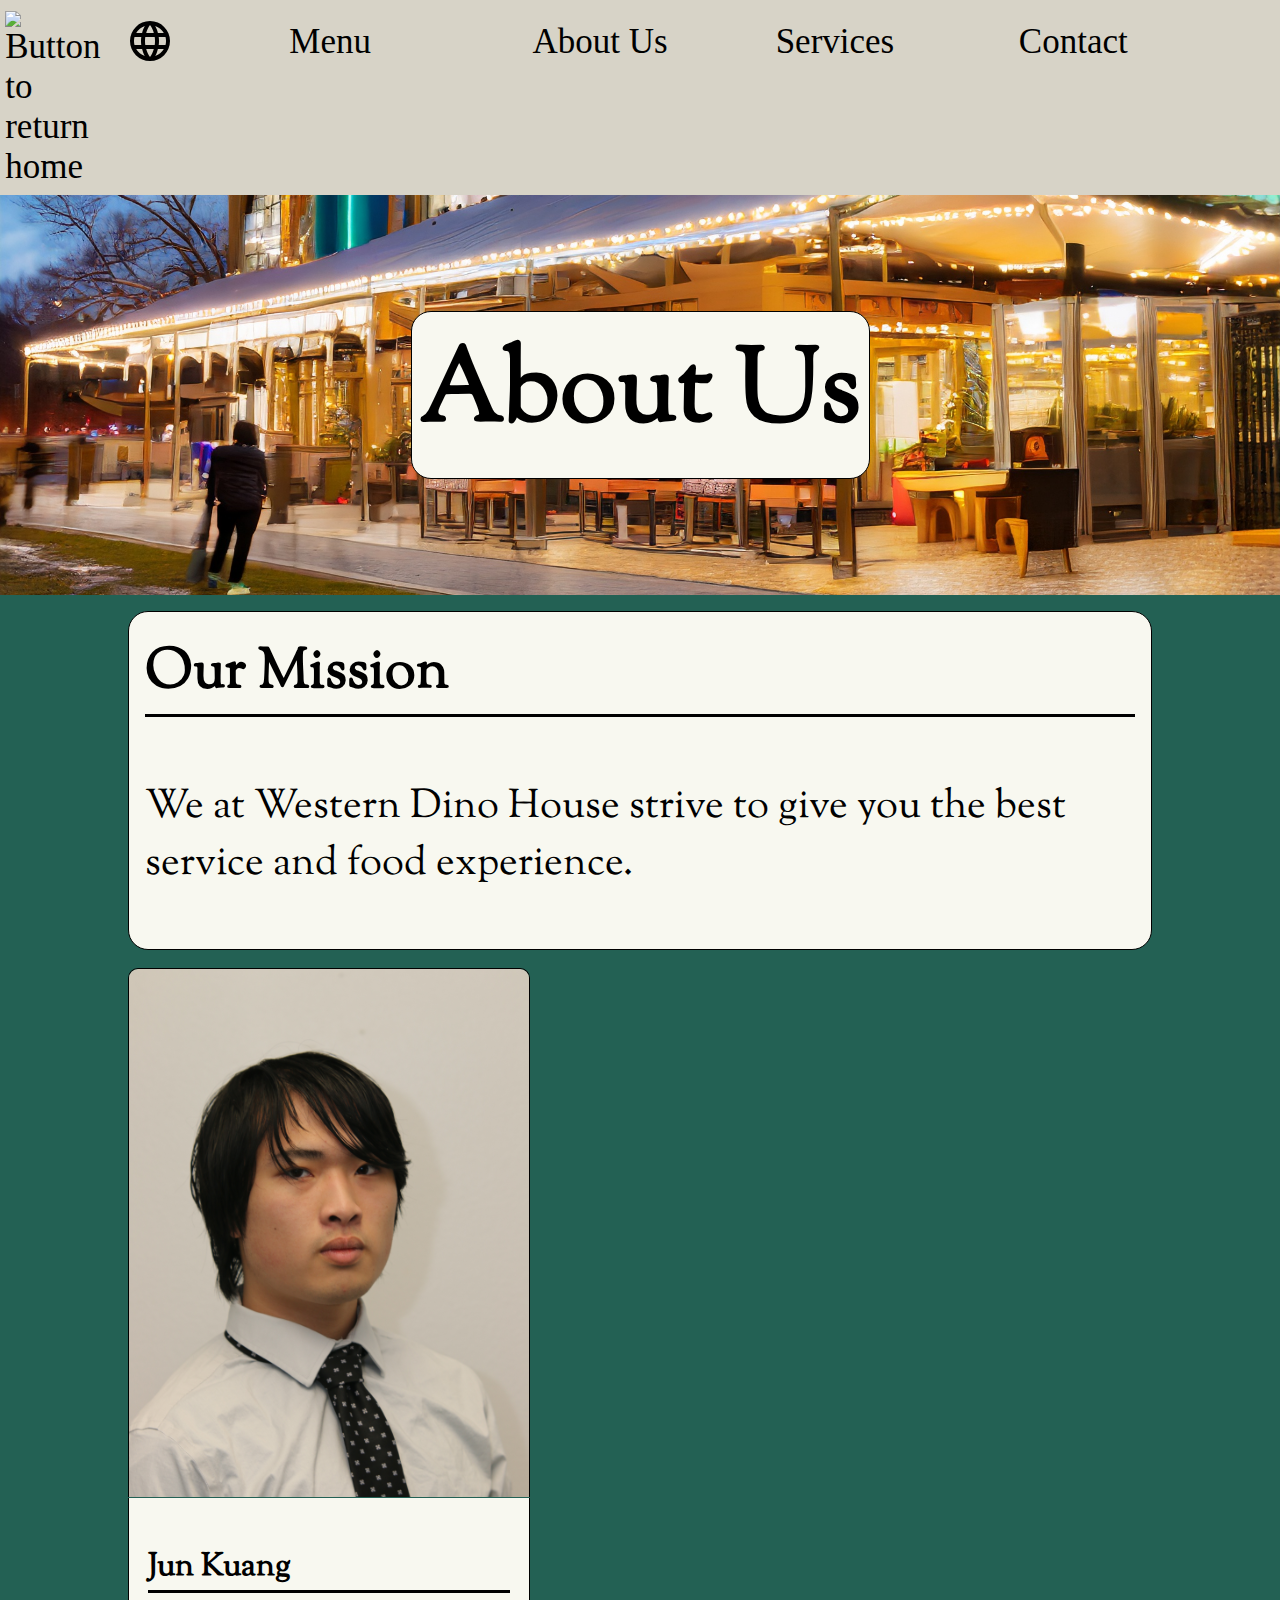
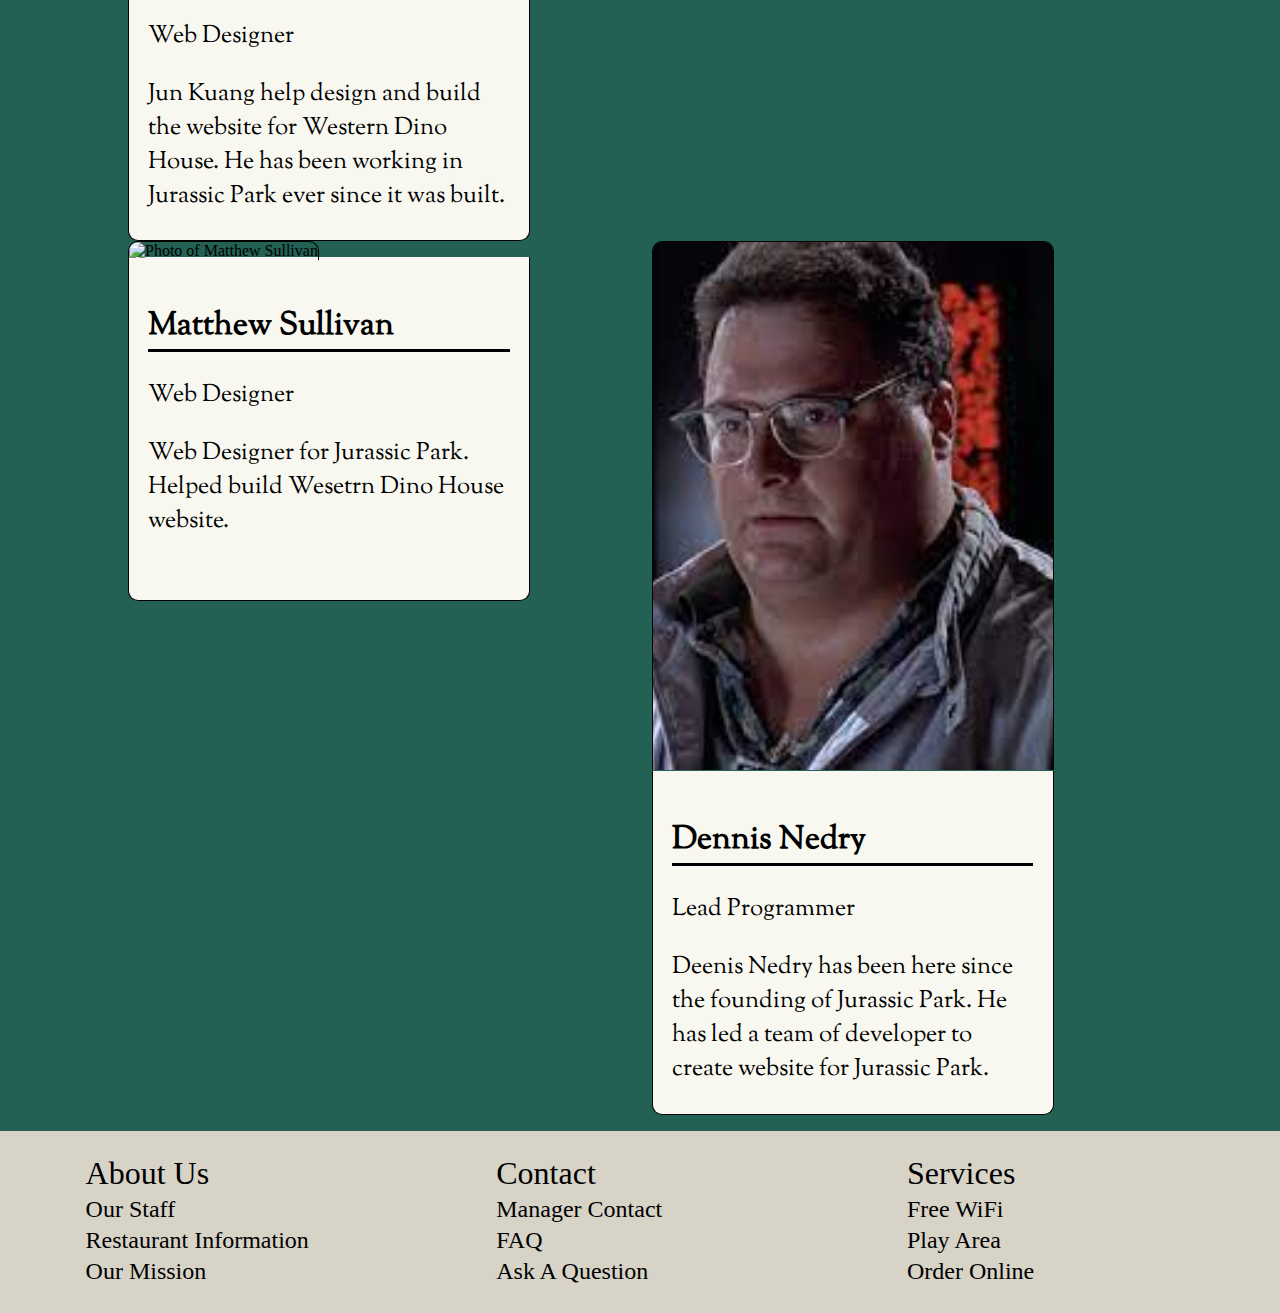
==== western-dino-house/about.html @ 4882cf2e "lauguage" ====
<!DOCTYPE html>
<html lang="en">

<head>
    <meta charset="UTF-8">
    <meta name="viewport" content="width=device-width, initial-scale=1.0">
    <title>Western Dino House</title>
    <link rel="stylesheet" href="/western-dino-house/css/about.css">
    <link
    href="https://fonts.googleapis.com/css2?family=Lora:wght@500&family=Open+Sans:ital,wght@1,300&family=Sorts+Mill+Goudy&display=swap"
    rel="stylesheet">
</head>

<body>
    <section class="sub-header">
        <section class="home">
            <a href="/western-dino-house/home.html">
                <img class="return" src="/western-dino-house/images/Home.png" alt="Button to return home">
            </a>
        </section>
        <section class="language">
            <span><img src="/western-dino-house/images/languageicon.svg" alt="Button to change language"></span>
            <section class="drop-down">
                <p class="lnbutton">English</p>
                <p class="lnbutton">國語 中文</p>
                <p class="lnbutton">हिंदी</p>
                <p class="lnbutton">Español</p>
                <p class="lnbutton">Français</p>
                <p class="lnbutton">اللغة العربية الفصحى</p>
                <p class="lnbutton">বাংলা</p>
                <p class="lnbutton">Português</p>
                <p class="lnbutton">Русский</p>
                <p class="lnbutton">اردو</p>
                <p class="lnbutton">Bahasa Indonesia</p>
                <p class="lnbutton">Deutsch</p>
            </section>
        </section>
        <section class="masc">
            <a href="/western-dino-house/menu.html">Menu</a>
            <a href="/western-dino-house/about.html">About Us</a>
            <a href="/western-dino-house/service.html">Services</a>
            <a href="/western-dino-house/contact.html">Contact</a>
        </section>
    </section>

    <section class="ab">
        <h1>About Us</h1>
    </section>

    <section class="mission">
        <h2>Our Mission</h2>
        <p>We at Western Dino House strive to give you the best service and food experience.</p>
    </section>
    <section class="emp">
        <section class="push">
            <img class="pic" src="/western-dino-house/images/june.JPG" alt="Photo of Jun Kuang">
            <section class="text">
                <h2>Jun Kuang</h2>
                <p>Web Designer</p>
                <p>Jun Kuang help design and build the website for Western Dino House. He has been working in Jurassic
                    Park
                    ever
                    since it was built.</p>
            </section>
        </section>
        <section class="push">
            <img class="pic" src="/western-dino-house/images/matthew.JPG" alt="Photo of Matthew Sullivan">
            <section class="text">
                <h2>Matthew Sullivan</h2>
                <p> Web Designer</p>
                <p>Web Designer for Jurassic Park. Helped build Wesetrn Dino House website.</p>
            </section>
        </section>
        <section>
            <img class="pic" src="/western-dino-house/images/dennis.jfif" alt="Photo of Dennis Nedry">
            <section class="text">
                <h2>Dennis Nedry</h2>
                <p>Lead Programmer</p>
                <p>Deenis Nedry has been here since the founding of Jurassic Park. He has led a team of developer to create website for Jurassic Park.</p>
            </section>
        </section>


    </section>
    <footer>
        <section>
            <a href="/western-dino-house/about.html">About Us</a>
            <a href="/western-dino-house/about.html">Our Staff</a>
            <a href="/western-dino-house/about.html">Restaurant Information</a>
            <a href="/western-dino-house/about.html">Our Mission</a>
        </section>
        <section>
            <a href="/western-dino-house/contact.html">Contact</a>
            <a href="/western-dino-house/contact.html">Manager Contact</a>
            <a href="/western-dino-house/contact.html">FAQ</a>
            <a href="/western-dino-house/contact.html">Ask A Question</a>
        </section>
        <section>
            <a href="/western-dino-house/service.html">Services</a>
            <a href="/western-dino-house/service.html">Free WiFi</a>
            <a href="/western-dino-house/service.html">Play Area</a>
            <a href="/western-dino-house/service.html">Order Online</a>
        </section>
    </footer>
</body>

</html>
---- western-dino-house/css/about.css ----
body {
    display: flex;
    flex-flow: row wrap;
    justify-content: center;
    align-items: center;
    background-color: #236154;
    margin: 0;
}


.language {
    position: relative;
    display: inline-block;
    margin-left: 2vw;
}

.language span img{
    padding-top: .3rem;
    width: 3rem;
    height: 3.5rem;
    /* margin-left: 7vw; */
}

.drop-down {
    display: none;
    position: absolute;
    background-color: #D7D3C7;
    font-size: 25px;
    min-width: 180px;
    padding: 5px 9px;
    z-index: 0;
    margin-right: 4rem;
    height: 55.4rem;
}

.language:hover  .drop-down{
    display: block;
}


.sub-header {
    background-color: #D7D3C7;
    padding: .5rem;
    font-size: 35px;
    display: flex;
    flex-basis: 100%;
    flex-direction: row;
}

.icon {
    width: 3.5rem;
    height: 3.5rem;
}

.sub-header .masc{
    display: flex;
    flex-flow: row;
    margin: 0 5vw;
}

.masc a{
    width: 11vw;
    margin: 1.5vh 4vw 0 4vw;
}

.return {
    width: 3.5rem;
    height: 3.5rem;
    object-fit: contain;
    margin-top: .2rem;
}


.ab {
    background-image: url(/western-dino-house/images/exterior.jpg); 
    background-position-y: 85%;
    background-repeat: no-repeat;
    background-size: cover;
    height: 25rem;
    resize: both;
    flex-basis: 100%;
    display: flex;
    justify-content: center;
    align-items: center;
}

h1 {
    display: flex;
    justify-content: center;
    color: black;
    font-size: 6.5rem;
    background-color: #f8f8f0;
    padding: .5rem;
    border-radius: 20px;
    border:1px solid;
}

.mission {
    background-color: #F8F8F0;
    display: flex; 
    flex-flow: column;
    margin: 2vh 10vw;
    padding: 1rem;
    width: 80vw;
    border-radius: 20px;
    margin-top: 1rem;
    border:1px solid;
}

.mission h2 {
    font-size: 3.5rem;
    flex-basis: 100%;
    margin-top: 0.5vh;
}

.mission p {
    font-size: 2.5rem;
    margin-top: 1rem;
}

.pic {
    width: 25rem;
    height: 33rem;
    border-radius: 10px 10px 0 0;
    object-fit:cover;
    border-top:1px solid;
    border-left:1px solid;
    border-right:1px solid;
}

.text {
    background-color: #F8F8F0;
    flex-wrap: wrap;
    margin-top: -0.2rem;
    padding: 1.2rem;
    width: 22.6rem;
    height: 19rem;
    border-radius: 0 0 10px 10px;
    border-bottom:1px solid;
    border-left:1px solid;
    border-right:1px solid;
}

.text h2 {
    font-size: 2rem;
}

.text p {
    font-size: 1.5rem;
}

.emp {
    display: flex;
    margin: 0 10vw;
    flex-wrap: wrap;
}

.push {
    margin-right: 9.5vw;
}




footer {
    background-color: #D7D3C7;
    display: flex;
    flex-basis: 100%;
    padding: 1.5rem;
    font-size: 1.5rem;
    margin-top: 1rem;
    /* border: 1px solid red; */
}

footer section {
    display: block;
    flex-basis: 100%;
}

footer a {
    display: flex;
    flex-basis: 100%;
    padding: 0 15% 1% 15%;
}

footer section a:first-of-type {
    font-size: 2rem;
}

a:link {
    color: black;
    text-decoration: none;
}

a:visited {
    color: black;
    text-decoration: none;
}
p {
    font-family: 'Lora', serif;
    font-family: 'Open Sans', sans-serif;
    font-family: 'Sorts Mill Goudy', serif;
}

h1 {
    font-family: 'Lora', serif;
    font-family: 'Open Sans', sans-serif;
    font-family: 'Sorts Mill Goudy', serif;
}

h2 {
    font-family: 'Lora', serif;
    font-family: 'Open Sans', sans-serif;
    font-family: 'Sorts Mill Goudy', serif;
    border-bottom: solid;
}
.lnbutton{
    border-top: solid;
    text-wrap: nowrap;
    padding-bottom: 2rem;
    margin-bottom: -1.5rem;
}
.lnbutton:hover{
   background-color: #F8F8F0;
}
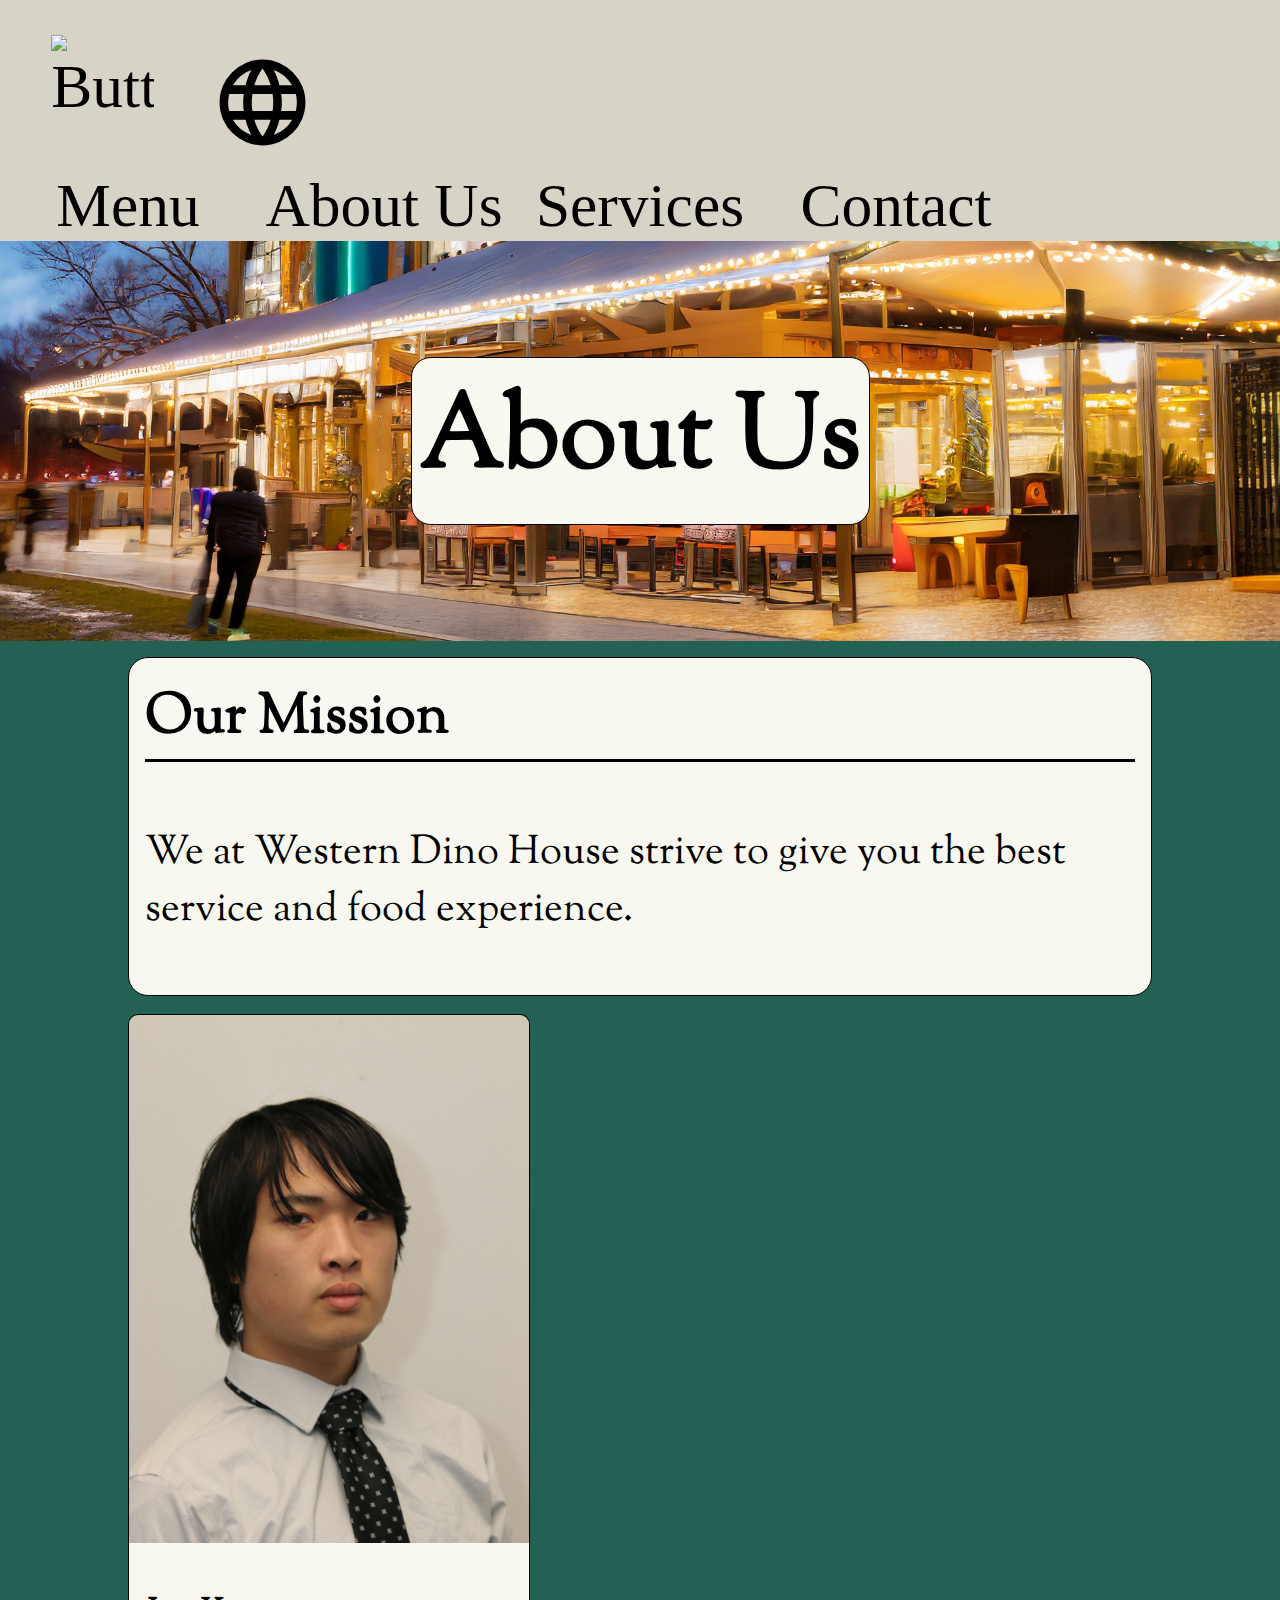
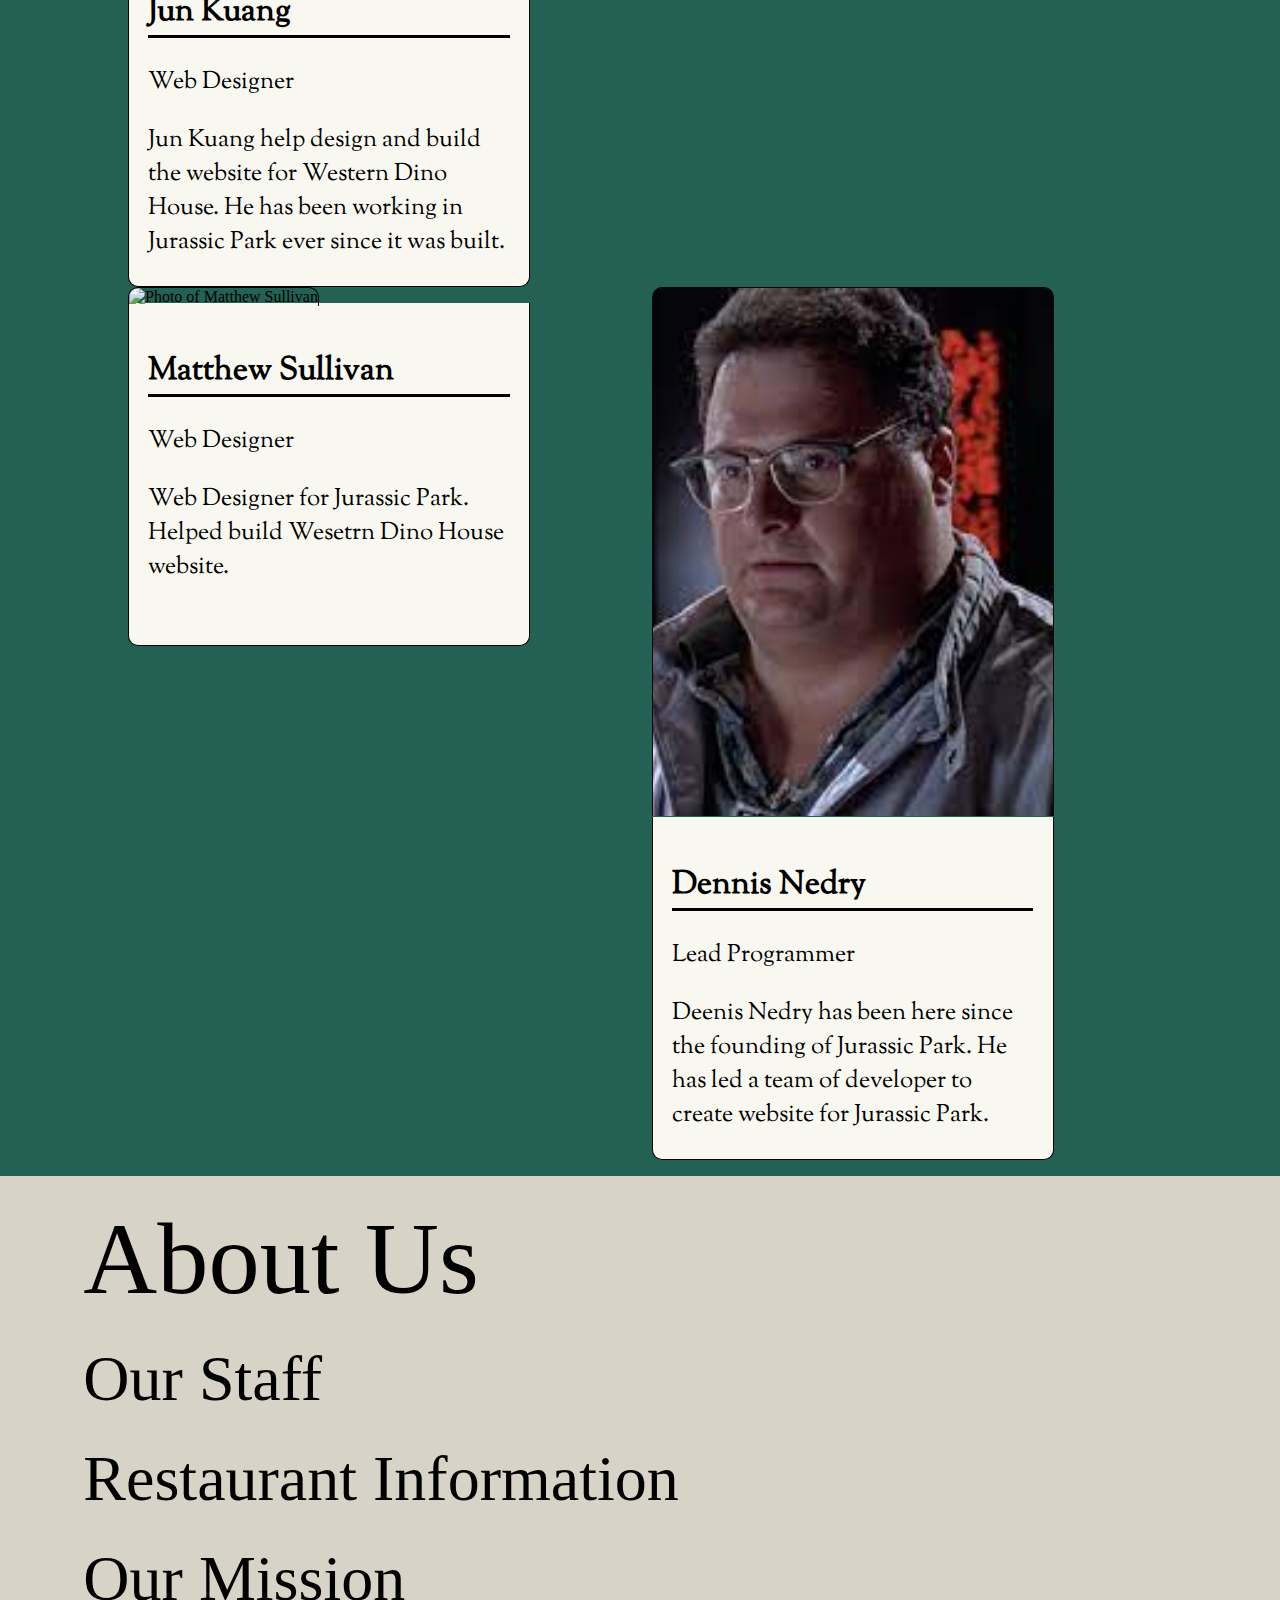
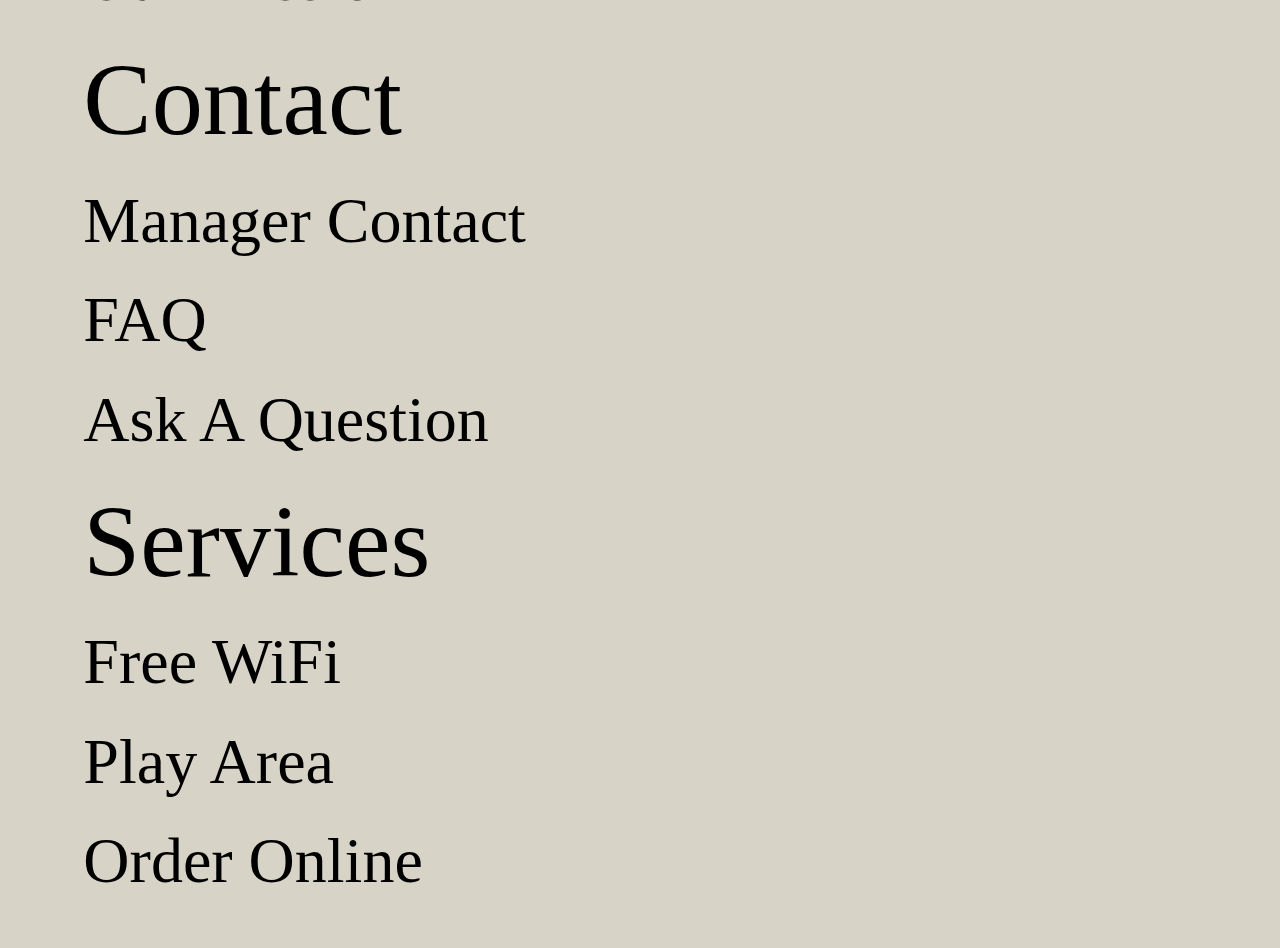
==== commit fc6d4eb1: "header" ====
--- a/western-dino-house/about.html
+++ b/western-dino-house/about.html
@@ -7,32 +7,35 @@
     <title>Western Dino House</title>
     <link rel="stylesheet" href="/western-dino-house/css/about.css">
     <link
-    href="https://fonts.googleapis.com/css2?family=Lora:wght@500&family=Open+Sans:ital,wght@1,300&family=Sorts+Mill+Goudy&display=swap"
-    rel="stylesheet">
+        href="https://fonts.googleapis.com/css2?family=Lora:wght@500&family=Open+Sans:ital,wght@1,300&family=Sorts+Mill+Goudy&display=swap"
+        rel="stylesheet">
 </head>
 
 <body>
     <section class="sub-header">
-        <section class="home">
-            <a href="/western-dino-house/home.html">
-                <img class="return" src="/western-dino-house/images/Home.png" alt="Button to return home">
-            </a>
-        </section>
-        <section class="language">
-            <span><img src="/western-dino-house/images/languageicon.svg" alt="Button to change language"></span>
-            <section class="drop-down">
-                <p class="lnbutton">English</p>
-                <p class="lnbutton">國語 中文</p>
-                <p class="lnbutton">हिंदी</p>
-                <p class="lnbutton">Español</p>
-                <p class="lnbutton">Français</p>
-                <p class="lnbutton">اللغة العربية الفصحى</p>
-                <p class="lnbutton">বাংলা</p>
-                <p class="lnbutton">Português</p>
-                <p class="lnbutton">Русский</p>
-                <p class="lnbutton">اردو</p>
-                <p class="lnbutton">Bahasa Indonesia</p>
-                <p class="lnbutton">Deutsch</p>
+        <section class="hl">
+            <section class="home">
+                <a href="/western-dino-house/home.html">
+                    <img class="return" src="/western-dino-house/images/Home.png" alt="Button to return home">
+                </a>
+            </section>
+            <section class="language">
+                <span><img class="ln" src="/western-dino-house/images/languageicon.svg"
+                        alt="Button to change language"></span>
+                <section class="drop-down">
+                    <p class="lnbutton">English</p>
+                    <p class="lnbutton">國語 中文</p>
+                    <p class="lnbutton">हिंदी</p>
+                    <p class="lnbutton">Español</p>
+                    <p class="lnbutton">Français</p>
+                    <p class="lnbutton">اللغة العربية الفصحى</p>
+                    <p class="lnbutton">বাংলা</p>
+                    <p class="lnbutton">Português</p>
+                    <p class="lnbutton">Русский</p>
+                    <p class="lnbutton">اردو</p>
+                    <p class="lnbutton">Bahasa Indonesia</p>
+                    <p class="lnbutton">Deutsch</p>
+                </section>
             </section>
         </section>
         <section class="masc">
@@ -76,7 +79,8 @@
             <section class="text">
                 <h2>Dennis Nedry</h2>
                 <p>Lead Programmer</p>
-                <p>Deenis Nedry has been here since the founding of Jurassic Park. He has led a team of developer to create website for Jurassic Park.</p>
+                <p>Deenis Nedry has been here since the founding of Jurassic Park. He has led a team of developer to
+                    create website for Jurassic Park.</p>
             </section>
         </section>
 
--- a/western-dino-house/css/about.css
+++ b/western-dino-house/css/about.css
@@ -14,7 +14,7 @@
     margin-left: 2vw;
 }
 
-.language span img{
+.language span img {
     padding-top: .3rem;
     width: 3rem;
     height: 3.5rem;
@@ -30,10 +30,10 @@
     padding: 5px 9px;
     z-index: 0;
     margin-right: 4rem;
-    height: 55.4rem;
-}
-
-.language:hover  .drop-down{
+    height: 49.4rem;
+}
+
+.language:hover .drop-down {
     display: block;
 }
 
@@ -44,21 +44,18 @@
     font-size: 35px;
     display: flex;
     flex-basis: 100%;
-    flex-direction: row;
-}
-
-.icon {
-    width: 3.5rem;
-    height: 3.5rem;
-}
-
-.sub-header .masc{
+    flex-flow: row wrap;
+    justify-content: center;
+}
+
+
+.sub-header .masc {
     display: flex;
     flex-flow: row;
     margin: 0 5vw;
 }
 
-.masc a{
+.masc a {
     width: 11vw;
     margin: 1.5vh 4vw 0 4vw;
 }
@@ -72,7 +69,7 @@
 
 
 .ab {
-    background-image: url(/western-dino-house/images/exterior.jpg); 
+    background-image: url(/western-dino-house/images/exterior.jpg);
     background-position-y: 85%;
     background-repeat: no-repeat;
     background-size: cover;
@@ -92,19 +89,19 @@
     background-color: #f8f8f0;
     padding: .5rem;
     border-radius: 20px;
-    border:1px solid;
+    border: 1px solid;
 }
 
 .mission {
     background-color: #F8F8F0;
-    display: flex; 
+    display: flex;
     flex-flow: column;
     margin: 2vh 10vw;
     padding: 1rem;
     width: 80vw;
     border-radius: 20px;
     margin-top: 1rem;
-    border:1px solid;
+    border: 1px solid;
 }
 
 .mission h2 {
@@ -122,10 +119,10 @@
     width: 25rem;
     height: 33rem;
     border-radius: 10px 10px 0 0;
-    object-fit:cover;
-    border-top:1px solid;
-    border-left:1px solid;
-    border-right:1px solid;
+    object-fit: cover;
+    border-top: 1px solid;
+    border-left: 1px solid;
+    border-right: 1px solid;
 }
 
 .text {
@@ -136,9 +133,9 @@
     width: 22.6rem;
     height: 19rem;
     border-radius: 0 0 10px 10px;
-    border-bottom:1px solid;
-    border-left:1px solid;
-    border-right:1px solid;
+    border-bottom: 1px solid;
+    border-left: 1px solid;
+    border-right: 1px solid;
 }
 
 .text h2 {
@@ -196,6 +193,7 @@
     color: black;
     text-decoration: none;
 }
+
 p {
     font-family: 'Lora', serif;
     font-family: 'Open Sans', sans-serif;
@@ -214,13 +212,126 @@
     font-family: 'Sorts Mill Goudy', serif;
     border-bottom: solid;
 }
-.lnbutton{
+
+/* .lnbutton{
     border-top: solid;
     text-wrap: nowrap;
-    padding-bottom: 2rem;
-    margin-bottom: -1.5rem;
 }
 .lnbutton:hover{
    background-color: #F8F8F0;
 }
-
+.ln:hover{
+    background-color: #F8F8F0;
+    border-radius: 0.5rem;
+} */
+
+.hl {
+    display: flex;
+    flex-flow: row wrap;
+}
+
+.sub-header {
+    flex-flow: row wrap;
+}
+
+@media only screen and (max-width: 1500px) {
+
+    .hl{
+        display: flex;
+        justify-content: flex-start;
+        flex-basis: 100%;
+    }
+
+    .language span img {
+        padding-top: 4vw;
+        width: 8vw;
+        height: 8vw;
+        margin-left: -6vw;
+    }
+
+    .drop-down {
+        font-size: 5vw;
+        min-width: 19vw;
+        transform: translateX(-27%);
+        height: 43rem;
+    }
+
+    .language:hover .drop-down {
+        display: block;
+    }
+
+    .home {
+        padding: 2vw;
+        margin-left: -4vw;
+        display: flex;
+        justify-content: flex-start;
+    }
+
+    .home img {
+        width: 8vw;
+        height: 8vw;
+    }
+
+    .sub-header {
+        padding: 0;
+        max-width: 100vw;
+    }
+
+    .sub-header a {
+        display: flex;
+        flex-flow: row wrap;
+        justify-content: center;
+        align-items: center;
+        padding: .5vw .5vw .5vw 0;
+        font-size: 4.8vw;
+        width: 20vw;
+    }
+
+    .sub-header .masc {
+        margin: 0;
+        flex-basis: 100%;
+    }
+
+
+    .masc a {
+        width: 20vw;
+        padding: 0;
+        margin: 0;
+    }
+
+    .return {
+        width: 3.5rem;
+        height: 3.5rem;
+        object-fit: contain;
+        margin-top: .2rem;
+    }
+
+
+
+
+
+
+
+
+
+    footer section a:first-of-type {
+        font-size: 8vw;
+    }
+
+    footer {
+        display: flex;
+        flex-flow: row wrap;
+    }
+
+    footer section {
+        display: flex;
+        flex-flow: row wrap;
+        width: 40vw;
+    }
+
+    footer a {
+        margin-left: -9.8vw;
+        font-size: 5vw;
+        padding-bottom: 2vw;
+    }
+}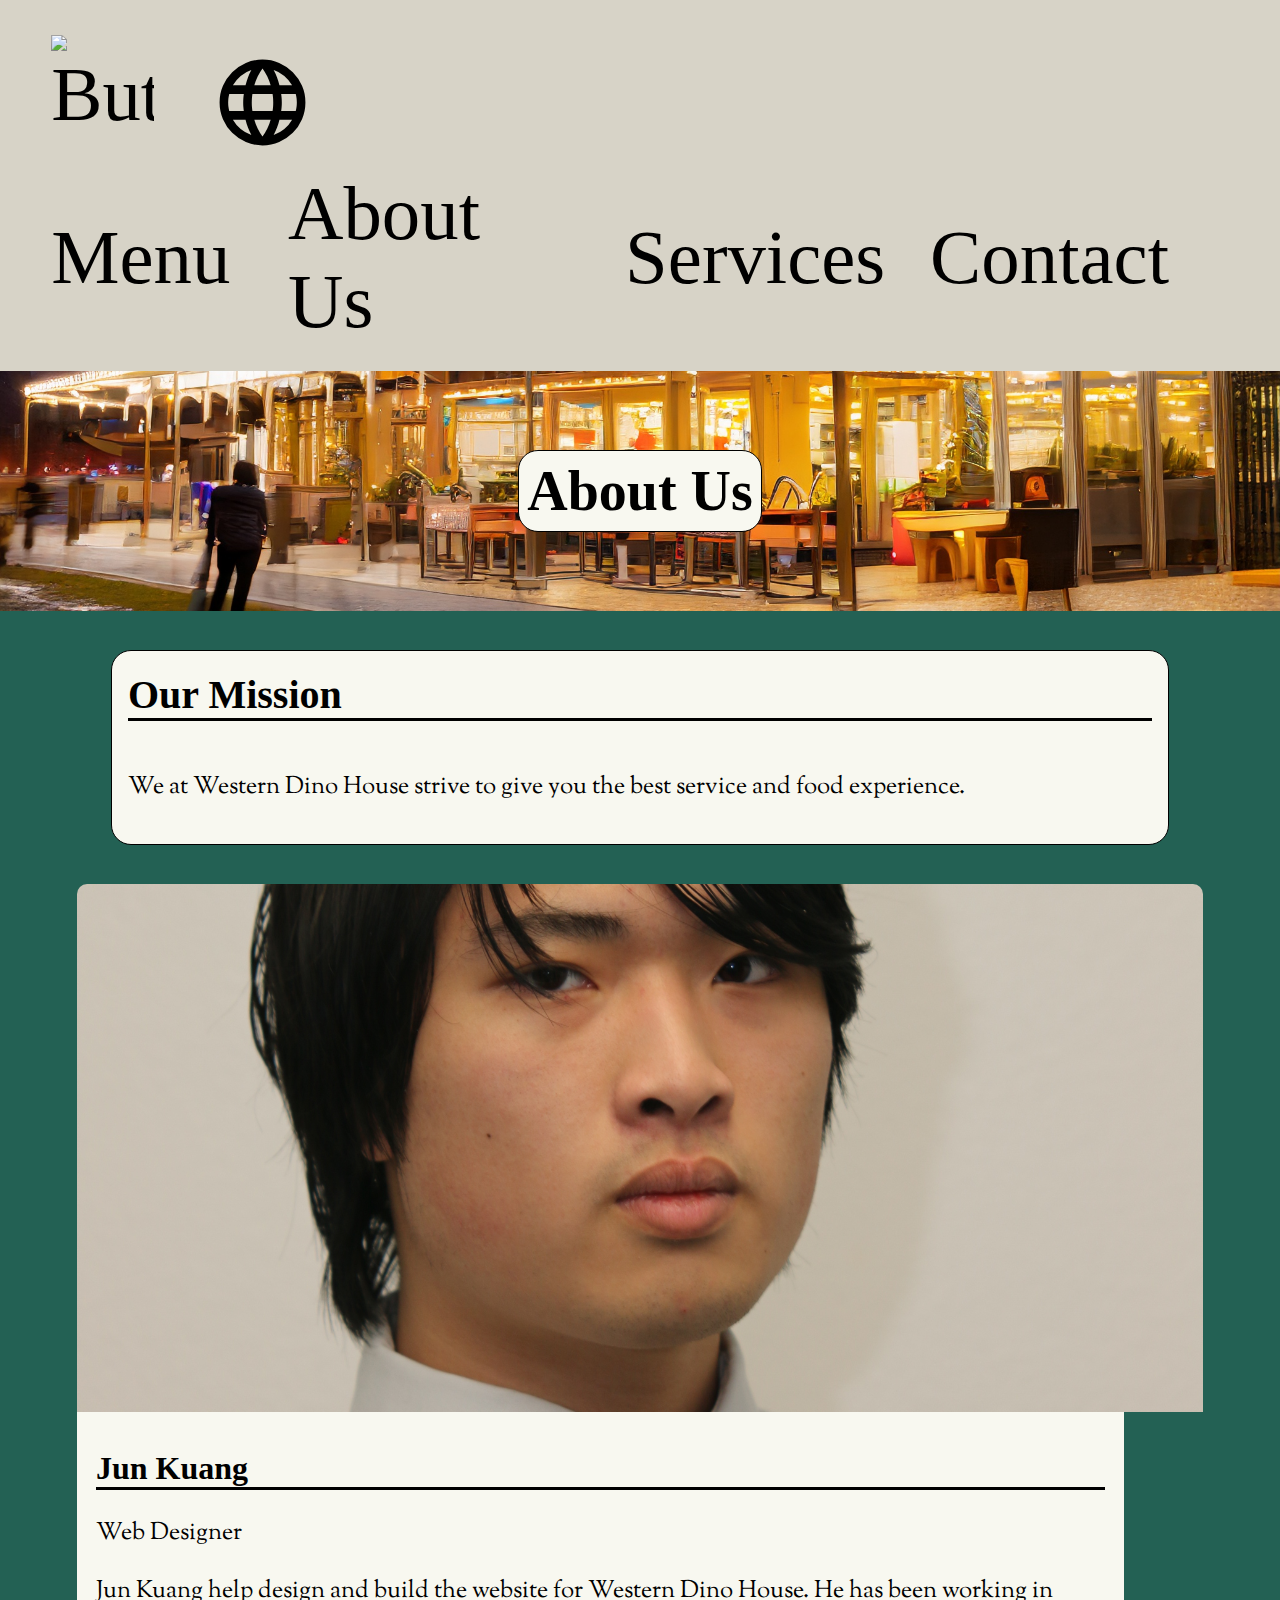
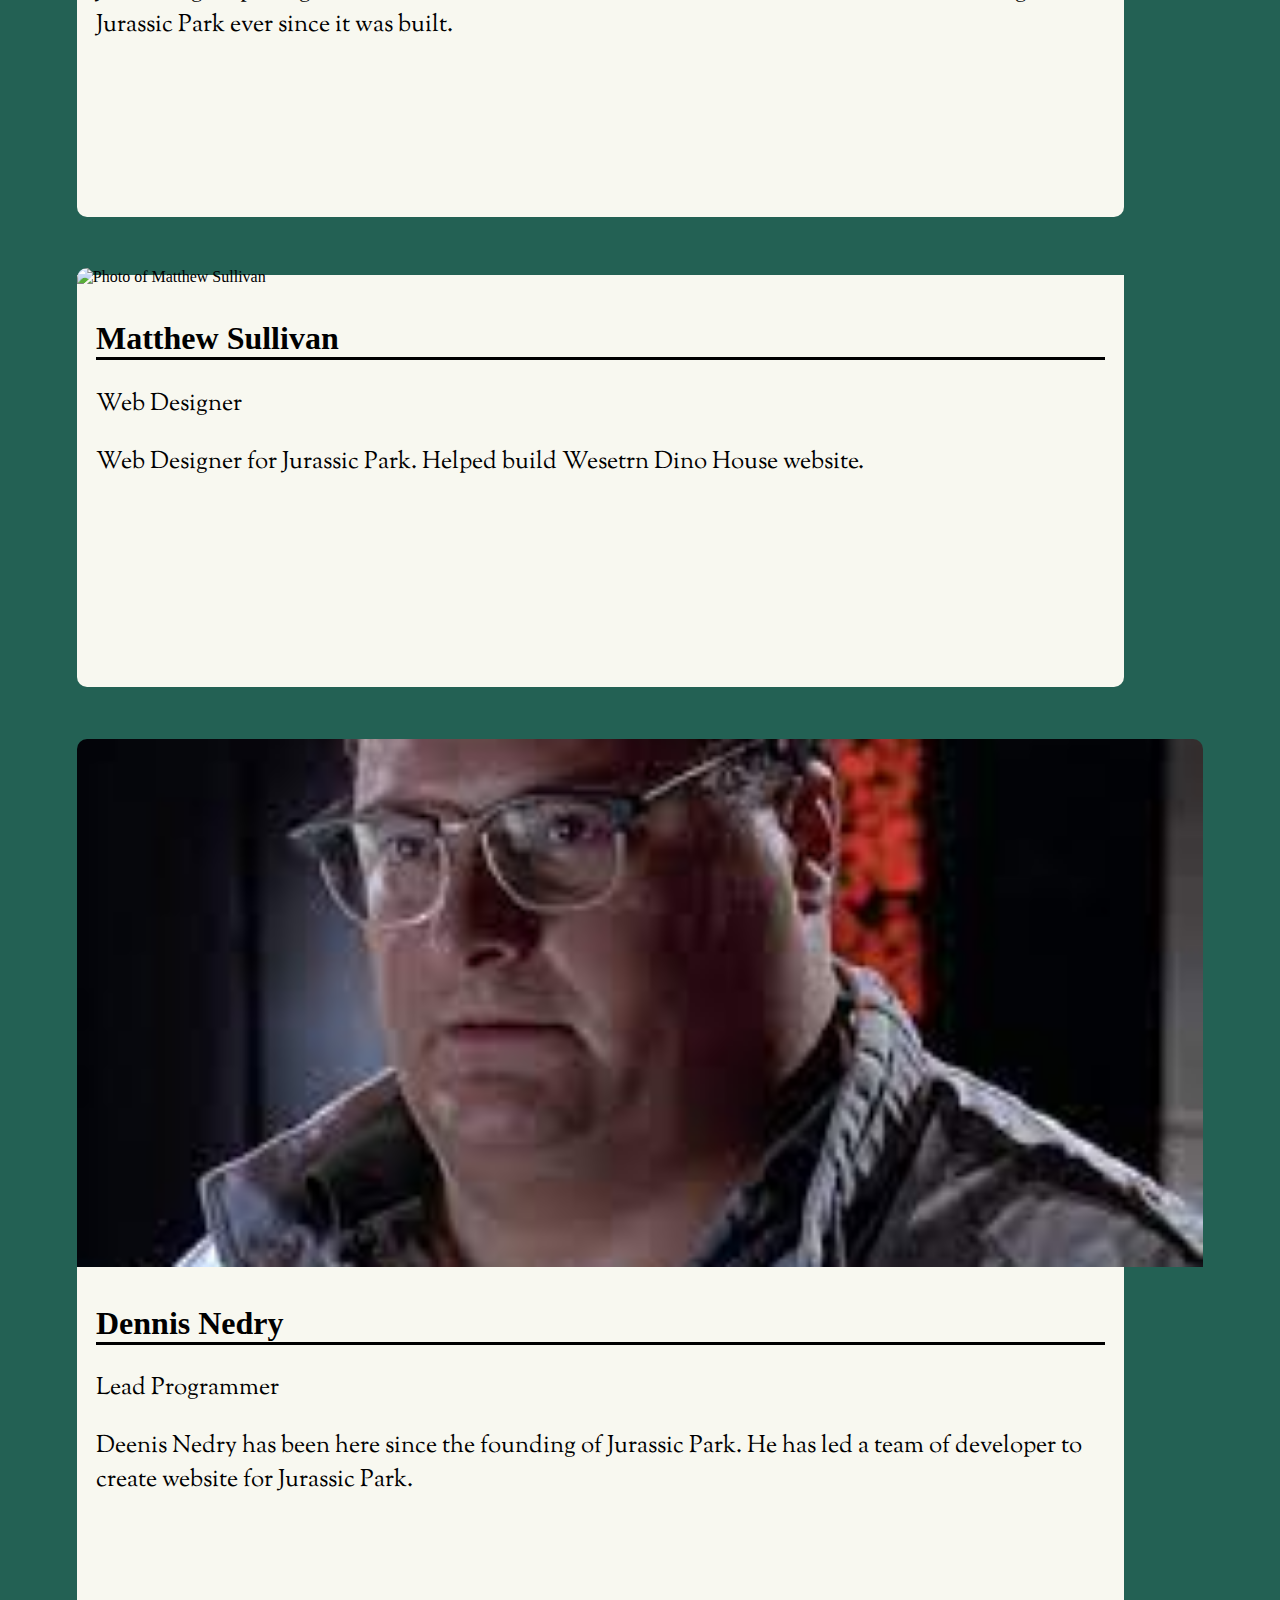
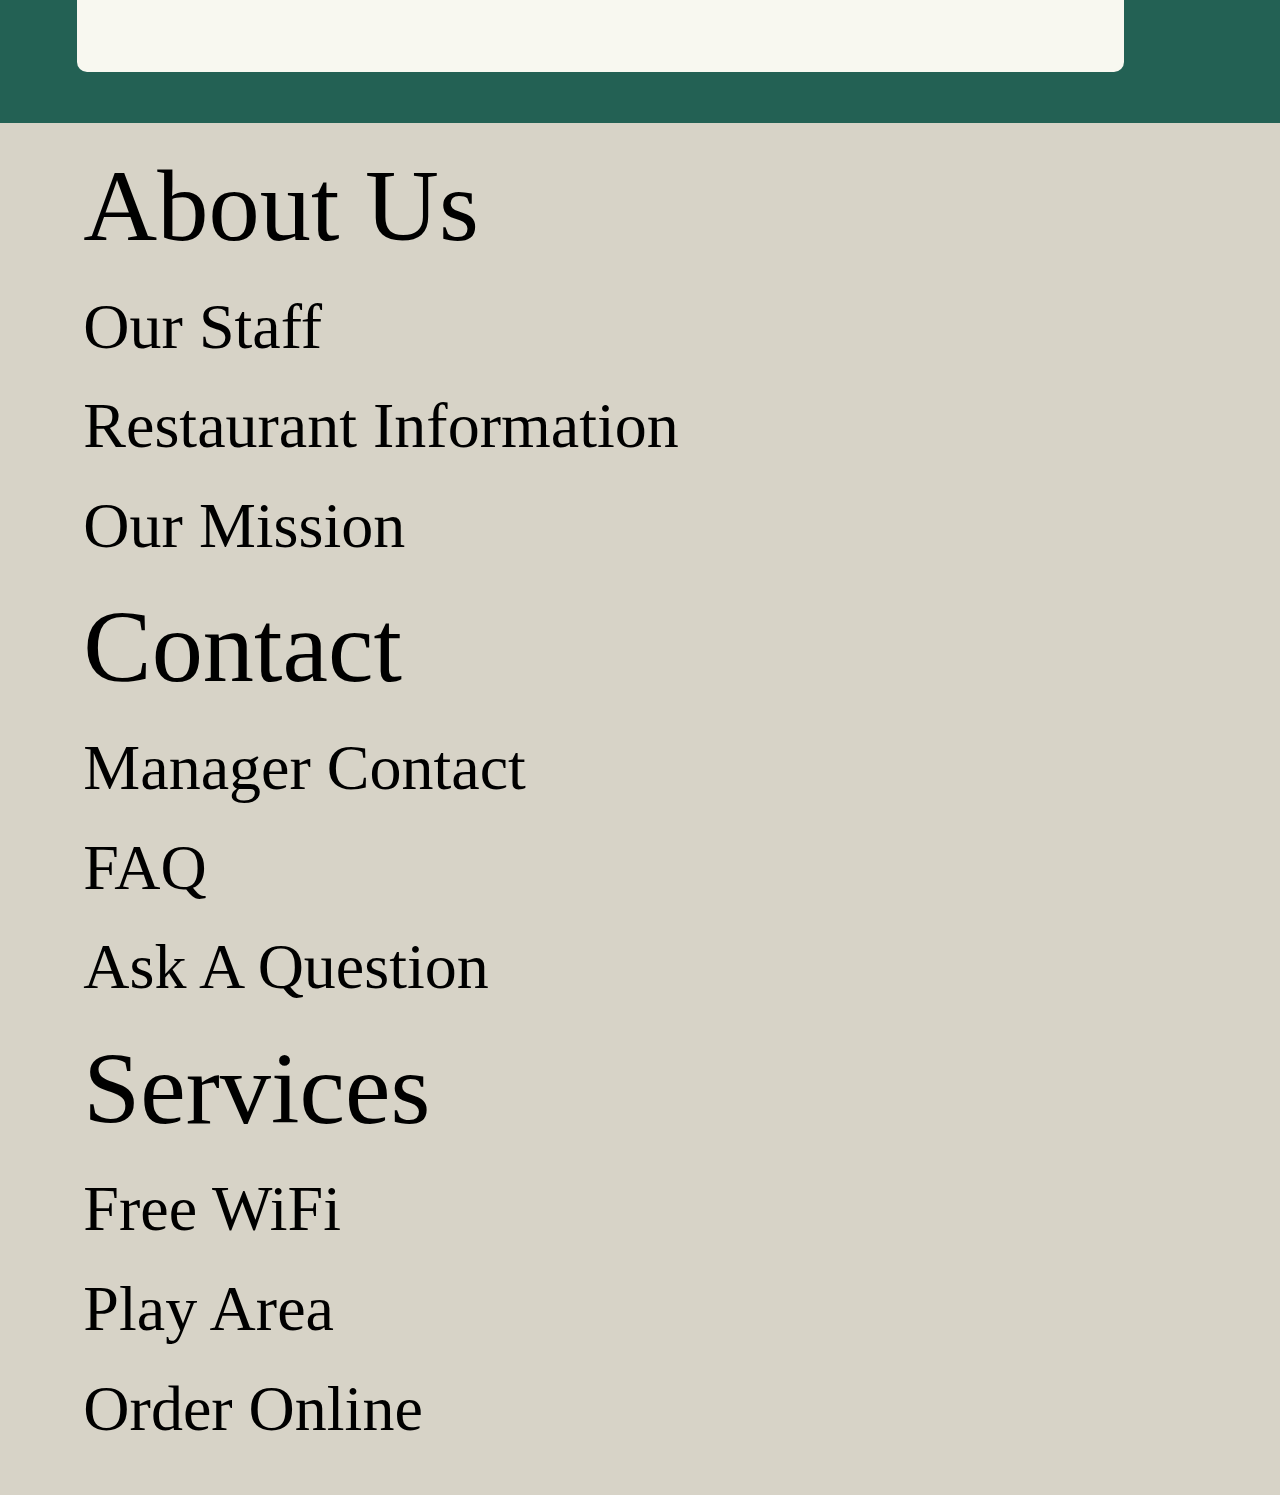
==== commit b427318e: "css" ====
--- a/western-dino-house/about.html
+++ b/western-dino-house/about.html
@@ -6,6 +6,7 @@
     <meta name="viewport" content="width=device-width, initial-scale=1.0">
     <title>Western Dino House</title>
     <link rel="stylesheet" href="/western-dino-house/css/about.css">
+    <link rel="stylesheet" href="/western-dino-house/css/header-footer.css">
     <link
         href="https://fonts.googleapis.com/css2?family=Lora:wght@500&family=Open+Sans:ital,wght@1,300&family=Sorts+Mill+Goudy&display=swap"
         rel="stylesheet">
--- a/western-dino-house/css/about.css
+++ b/western-dino-house/css/about.css
@@ -200,16 +200,16 @@
     font-family: 'Sorts Mill Goudy', serif;
 }
 
-h1 {
+*{
     font-family: 'Lora', serif;
     font-family: 'Open Sans', sans-serif;
-    font-family: 'Sorts Mill Goudy', serif;
+    font-family: 'Garamond', serif;
 }
 
 h2 {
     font-family: 'Lora', serif;
     font-family: 'Open Sans', sans-serif;
-    font-family: 'Sorts Mill Goudy', serif;
+    font-family: 'gramond', serif;
     border-bottom: solid;
 }
 
@@ -236,102 +236,42 @@
 
 @media only screen and (max-width: 1500px) {
 
-    .hl{
-        display: flex;
-        justify-content: flex-start;
-        flex-basis: 100%;
-    }
-
-    .language span img {
-        padding-top: 4vw;
-        width: 8vw;
-        height: 8vw;
-        margin-left: -6vw;
-    }
-
-    .drop-down {
-        font-size: 5vw;
-        min-width: 19vw;
-        transform: translateX(-27%);
-        height: 43rem;
-    }
-
-    .language:hover .drop-down {
-        display: block;
-    }
-
-    .home {
-        padding: 2vw;
-        margin-left: -4vw;
-        display: flex;
-        justify-content: flex-start;
-    }
-
-    .home img {
-        width: 8vw;
-        height: 8vw;
-    }
-
-    .sub-header {
-        padding: 0;
-        max-width: 100vw;
-    }
-
-    .sub-header a {
-        display: flex;
-        flex-flow: row wrap;
-        justify-content: center;
-        align-items: center;
-        padding: .5vw .5vw .5vw 0;
-        font-size: 4.8vw;
-        width: 20vw;
-    }
-
-    .sub-header .masc {
+    .ab {
+        height: 15rem;
+    }
+
+    .ab h1{
+        font-size: 3.5rem;
+    }
+
+    .mission {
+        margin: 3vw 2vw;
+    }
+
+    .mission h2{
+       font-size: 2.5rem; 
+    }
+
+    .mission p{
+        font-size: 1.5rem;
+    }
+
+    .pic {
+        border: none;
+        width: 88vw;
+        margin: 0 6vw;
+    }
+
+    .push {
         margin: 0;
-        flex-basis: 100%;
-    }
-
-
-    .masc a {
-        width: 20vw;
-        padding: 0;
-        margin: 0;
-    }
-
-    .return {
-        width: 3.5rem;
-        height: 3.5rem;
-        object-fit: contain;
-        margin-top: .2rem;
-    }
-
-
-
-
-
-
-
-
-
-    footer section a:first-of-type {
-        font-size: 8vw;
-    }
-
-    footer {
-        display: flex;
-        flex-flow: row wrap;
-    }
-
-    footer section {
-        display: flex;
-        flex-flow: row wrap;
-        width: 40vw;
-    }
-
-    footer a {
-        margin-left: -9.8vw;
-        font-size: 5vw;
-        padding-bottom: 2vw;
-    }
+    }
+
+    .text {
+        border: none;
+        padding-bottom: 7vw;
+        width: 78.8vw;
+        margin: -.9vw 6vw;
+        margin-bottom: 4vw;
+    }
+
 }--- a/western-dino-house/css/header-footer.css
+++ b/western-dino-house/css/header-footer.css
@@ -0,0 +1,120 @@
+
+.sub-header {
+    flex-flow: row wrap;
+}
+
+.masc a {
+    width: 11vw;
+    margin: 1.5vh 4vw 0 vw;
+    display: flex;
+    justify-content: center;
+    align-items: center;
+    font-size: 2.5rem;
+}
+.hl{
+    display: flex;
+    justify-content: flex-start;
+}
+
+@media only screen and (max-width: 1500px) {
+
+    .hl{
+        display: flex;
+        justify-content: flex-start;
+        flex-basis: 100%;
+    }
+
+    .language span img {
+        padding-top: 4vw;
+        width: 8vw;
+        height: 8vw;
+        margin-left: -6vw;
+    }
+
+    .drop-down {
+        font-size: 5vw;
+        min-width: 19vw;
+        transform: translateX(-27%);
+        height: 43rem;
+    }
+
+    .language:hover .drop-down {
+        display: block;
+    }
+
+    .home {
+        padding: 2vw;
+        margin-left: -4vw;
+        display: flex;
+        justify-content: flex-start;
+    }
+
+    .home img {
+        width: 8vw;
+        height: 8vw;
+    }
+
+    .sub-header {
+        padding: 0;
+        max-width: 100vw;
+    }
+
+    
+    .sub-header a {
+        display: flex;
+        flex-flow: row wrap;
+        justify-content: center;
+        align-items: center;
+        padding: .5vw .5vw .5vw 0;
+        font-size: 6vw;
+        width: 20vw;
+    }
+
+    .sub-header .masc {
+        margin: 0;
+        flex-basis: 100%;
+        margin-left: -1vw;
+        padding-bottom: 2vw;
+    }
+
+
+    .masc a {
+        width: 23vw;
+        padding: 0;
+        margin: 0;
+    }
+
+    .masc a:nth-child(2) {
+        margin-right: 2vw;
+    }
+
+    .return {
+        width: 3.5rem;
+        height: 3.5rem;
+        object-fit: contain;
+        margin-top: .2rem;
+    }
+
+
+    footer section a:first-of-type {
+        font-size: 8vw;
+    }
+
+    footer {
+        margin-top: 0;
+        display: flex;
+        flex-flow: row wrap;
+    }
+
+    footer section {
+        display: flex;
+        flex-flow: row wrap;
+        width: 40vw;
+    }
+
+    footer a {
+        margin-left: -9.8vw;
+        font-size: 5vw;
+        padding-bottom: 2vw;
+    }
+}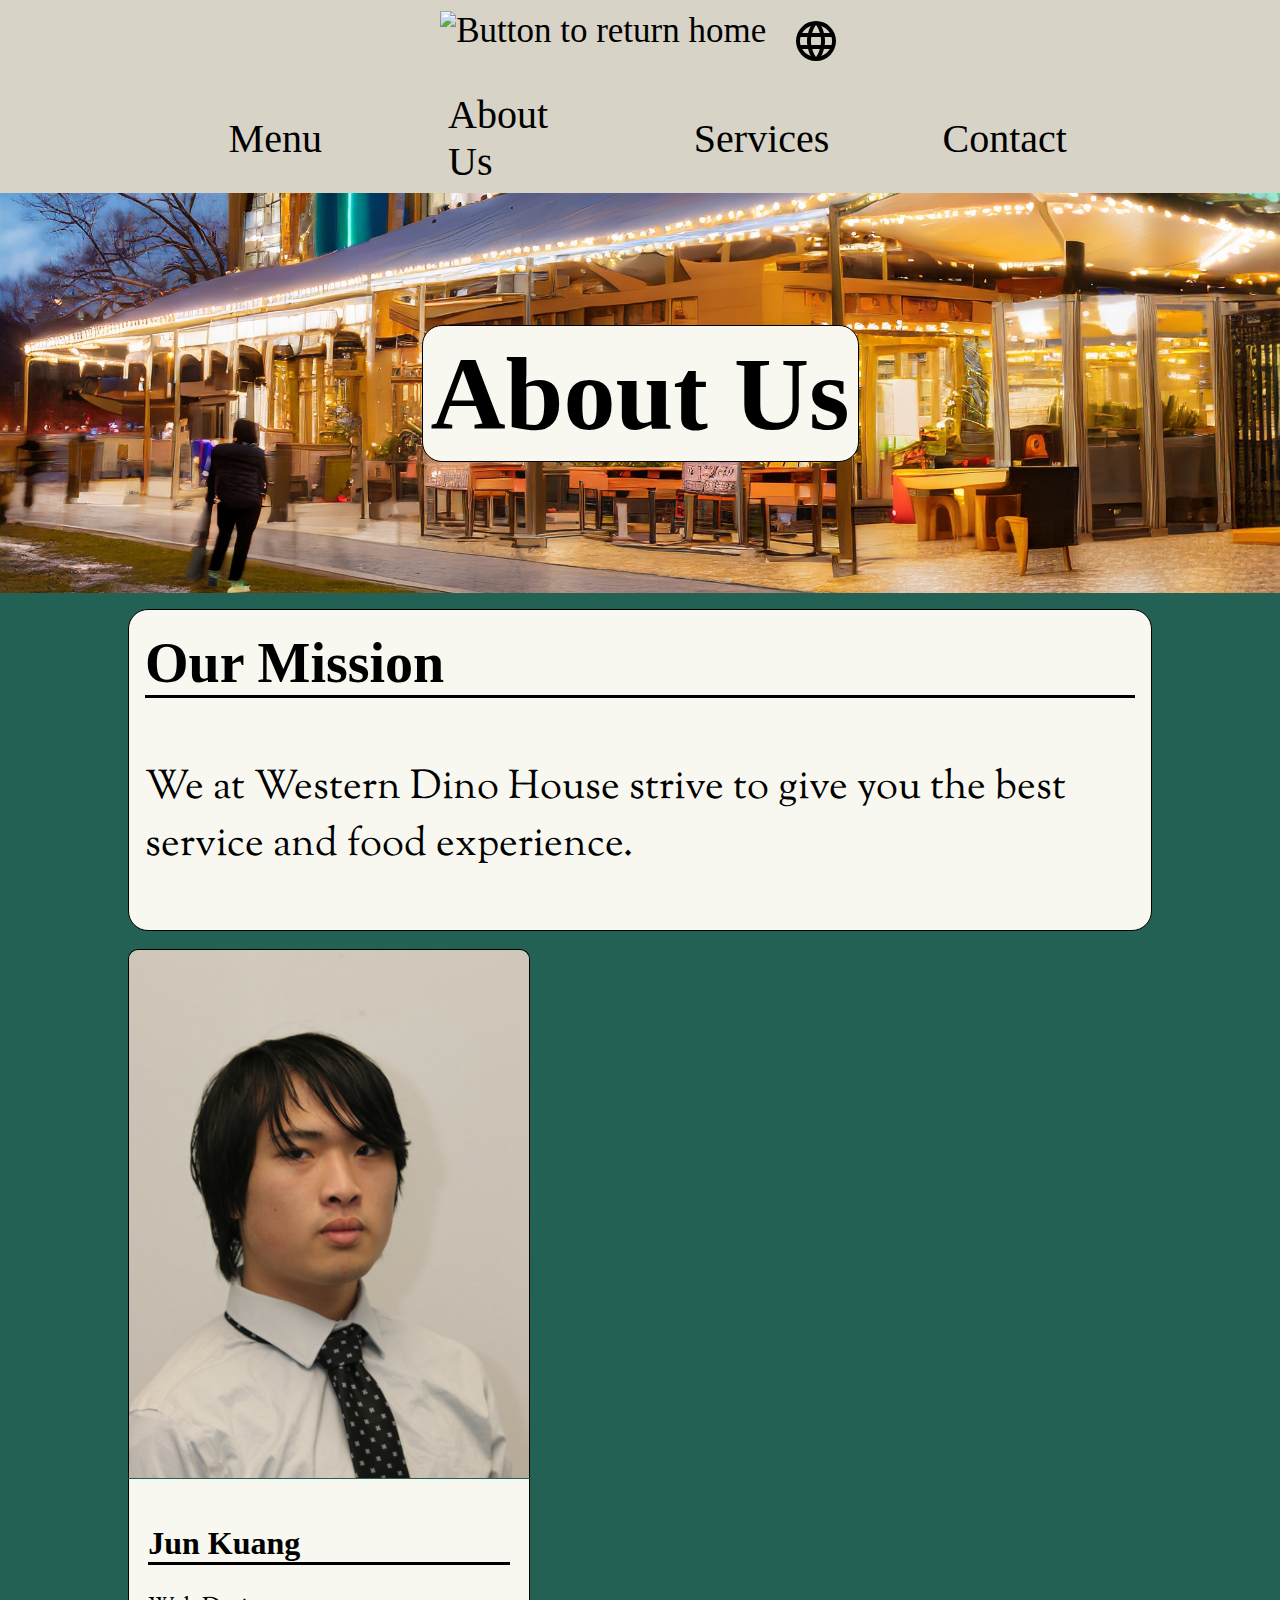
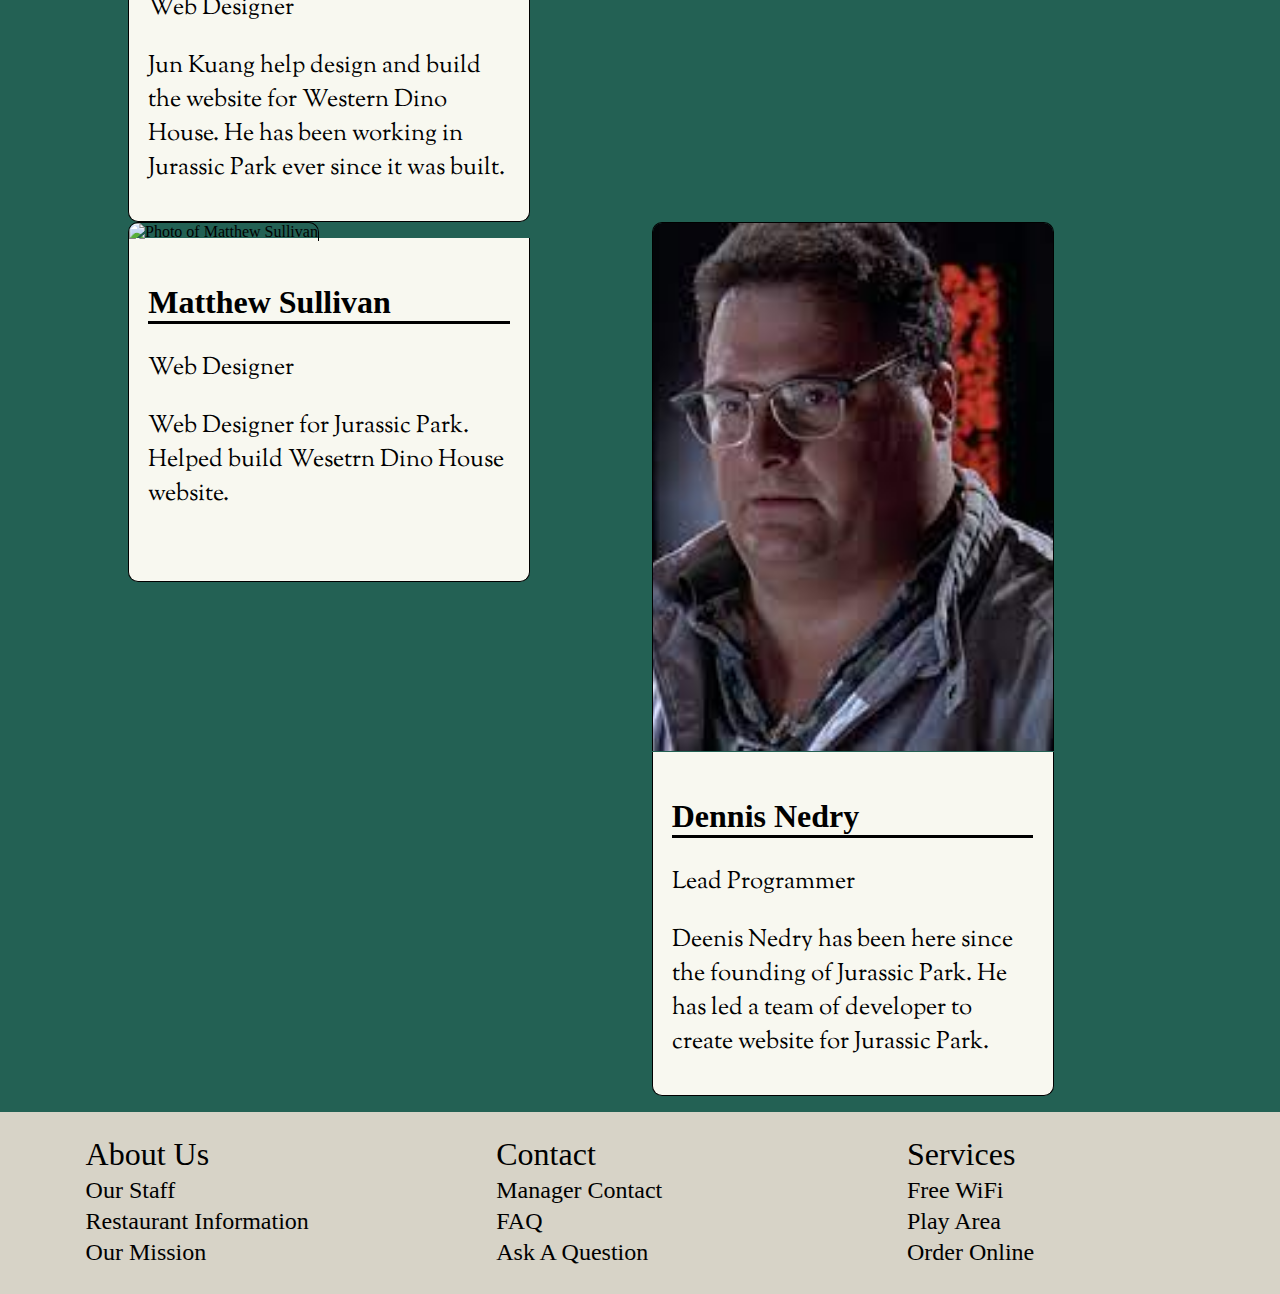
==== commit 95833482: "phone" ====
--- a/western-dino-house/about.html
+++ b/western-dino-house/about.html
@@ -4,7 +4,7 @@
 <head>
     <meta charset="UTF-8">
     <meta name="viewport" content="width=device-width, initial-scale=1.0">
-    <title>Western Dino House</title>
+    <title>About Us</title>
     <link rel="stylesheet" href="/western-dino-house/css/about.css">
     <link rel="stylesheet" href="/western-dino-house/css/header-footer.css">
     <link
--- a/western-dino-house/css/about.css
+++ b/western-dino-house/css/about.css
@@ -234,7 +234,7 @@
     flex-flow: row wrap;
 }
 
-@media only screen and (max-width: 1500px) {
+@media only screen and (max-width: 1000px) {
 
     .ab {
         height: 15rem;
--- a/western-dino-house/css/header-footer.css
+++ b/western-dino-house/css/header-footer.css
@@ -16,7 +16,8 @@
     justify-content: flex-start;
 }
 
-@media only screen and (max-width: 1500px) {
+
+@media only screen and (max-width: 640px) {
 
     .hl{
         display: flex;
@@ -56,6 +57,7 @@
 
     .sub-header {
         padding: 0;
+        min-width: 100vw;
         max-width: 100vw;
     }
 
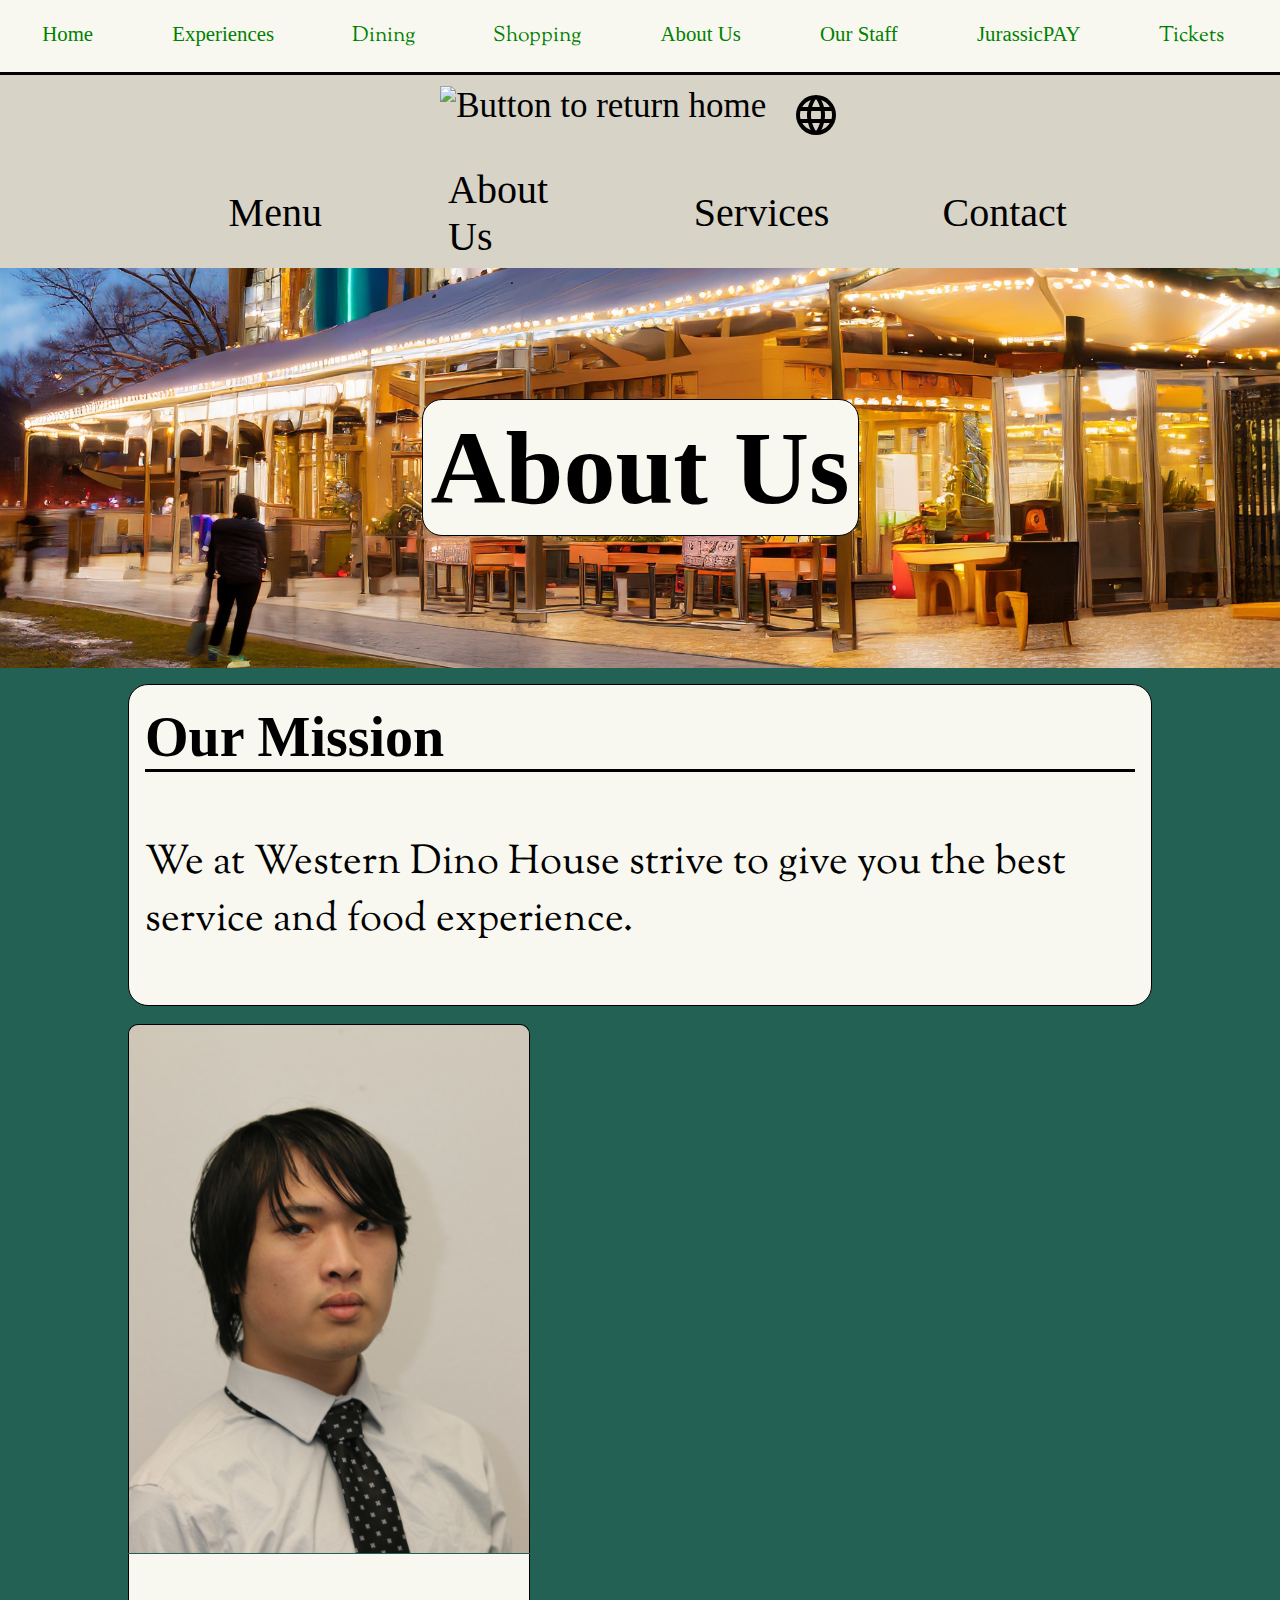
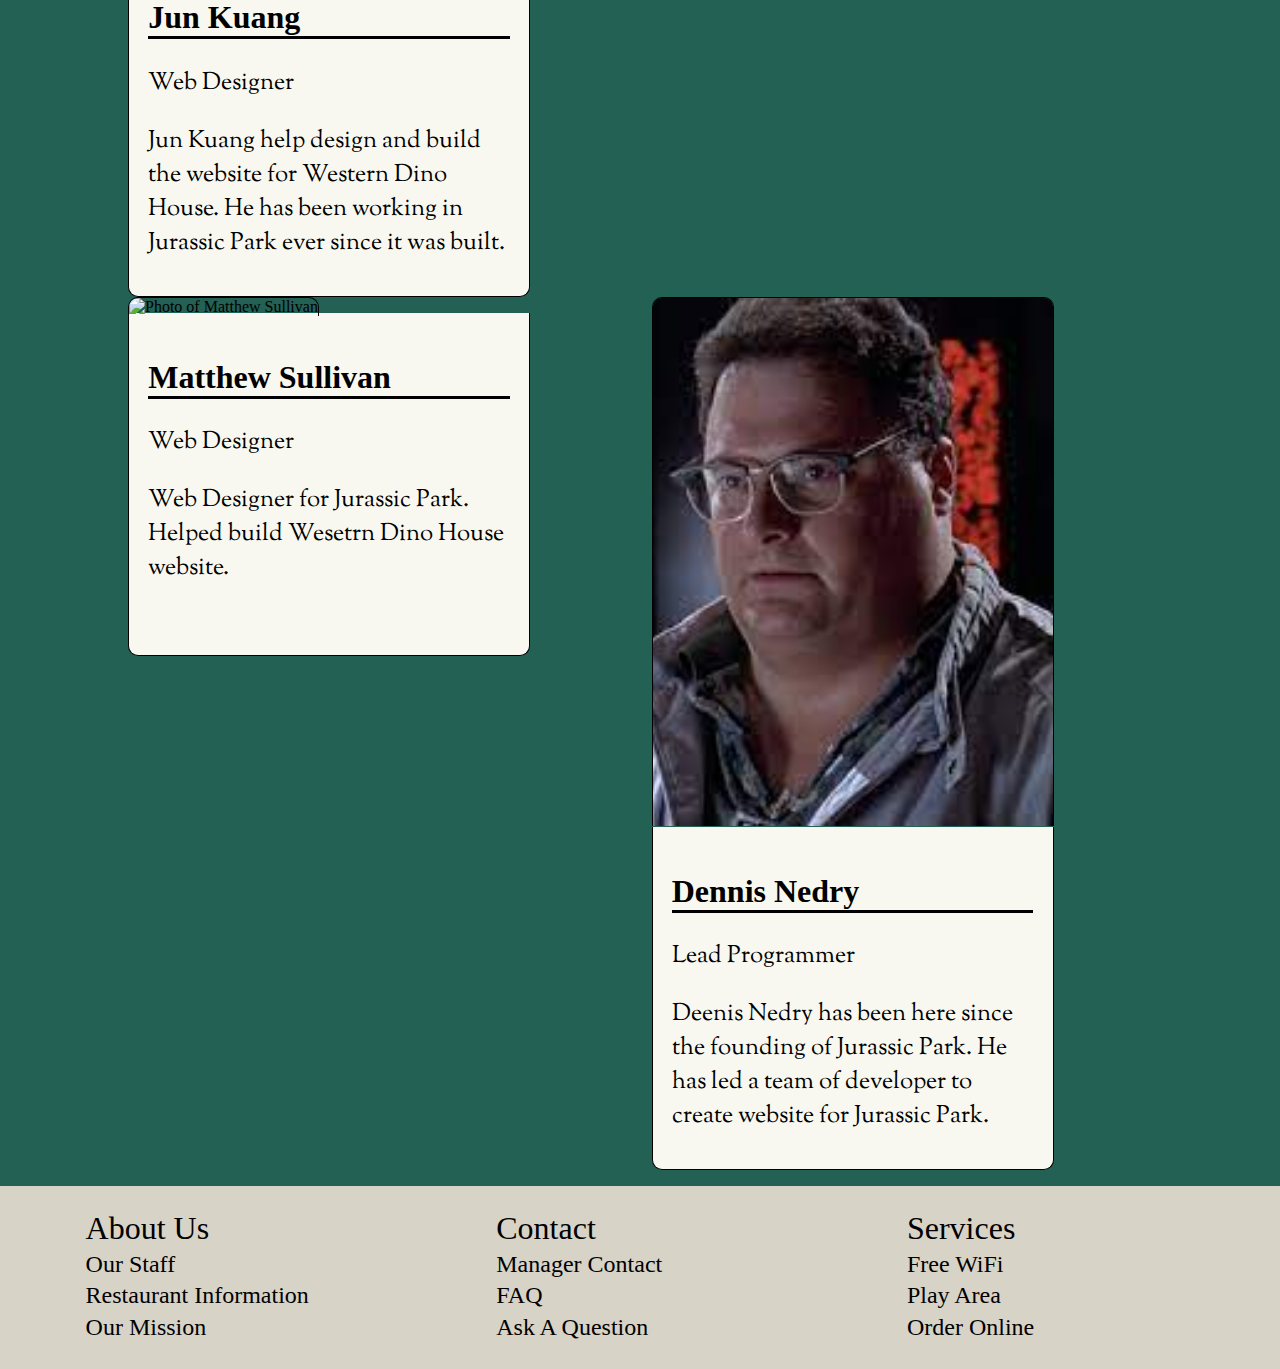
==== commit a0ef427b: "contact" ====
--- a/western-dino-house/about.html
+++ b/western-dino-house/about.html
@@ -10,9 +10,31 @@
     <link
         href="https://fonts.googleapis.com/css2?family=Lora:wght@500&family=Open+Sans:ital,wght@1,300&family=Sorts+Mill+Goudy&display=swap"
         rel="stylesheet">
-</head>
-
-<body>
+        <link href="/western-dino-house/css/header.css" rel="stylesheet">
+        <link href="/western-dino-house/css/global.css" rel="stylesheet">
+        <script src="https://kit.fontawesome.com/81a070d2c0.js" crossorigin="anonymous"></script>
+    </head>
+    
+    <body>
+        <header>
+            <section>
+                <nav>
+                    <section class="header">
+                        <p class="headerItem"><a href="index.html"><i class="fa-solid fa-house"></i>&nbsp;Home</a></p>
+                        <p class="headerItem"><a href="experiences.html"><i
+                                    class="fa-solid fa-compass"></i>&nbsp;Experiences</a></p>
+                        <p class="headerItem"><i class="fa-solid fa-utensils"></i>&nbsp;Dining</p>
+                        <p class="headerItem"><i class="fa-solid fa-cart-shopping"></i>&nbsp;Shopping</p>
+                        <p class="headerItem"><a href="about.html"><i class="fa-solid fa-address-card"></i>&nbsp;About
+                                Us</a></p>
+                        <p class="headerItem"><a href="staff.html"><i class="fa-solid fa-users"></i>&nbsp;Our Staff</a></p>
+                        <p class="headerItem"><a href="jurassicpay.html"><i
+                                    class="fa-solid fa-coins"></i>&nbsp;JurassicPAY</a></p>
+                        <p class="headerItem"><i class="fa-solid fa-ticket"></i>&nbsp;Tickets</p>
+                    </section>
+                </nav>
+            </section>
+        </header>
     <section class="sub-header">
         <section class="hl">
             <section class="home">
--- a/western-dino-house/css/header-footer.css
+++ b/western-dino-house/css/header-footer.css
@@ -37,6 +37,7 @@
         min-width: 19vw;
         transform: translateX(-27%);
         height: 43rem;
+        z-index: 999;
     }
 
     .language:hover .drop-down {
--- a/western-dino-house/css/header.css
+++ b/western-dino-house/css/header.css
@@ -0,0 +1,64 @@
+.header {
+    display: flex;
+    flex-flow: row wrap;
+    justify-content: space-around;
+    margin: 0rem;
+    /* padding-left:1em; */
+    /* padding-top: 2em;*/
+    
+
+}
+
+body {
+    margin-bottom: 0;
+}
+
+.headerItem {
+    display: inline-block;
+    position: relative;
+    /* color: #0087ca; */
+}
+
+.headerItem::after {
+    content: '';
+    position: absolute;
+    width: 100%;
+    transform: scaleX(0);
+    height: 3px;
+    bottom: 0;
+    left: 0;
+    background-color: rgb(0, 0, 0);
+    transform-origin: bottom center;
+    transition: transform 0.25s ease-out;
+    border-radius: 50px;
+}
+
+.headerItem:hover::after {
+    transform: scaleX(1);
+    transform-origin: bottom center;
+}
+
+/* Remove underscore for url stuff */
+
+a:link {
+    text-decoration: none;
+}
+
+
+a:visited {
+    text-decoration: none;
+}
+
+
+a:hover {
+    text-decoration: none;
+}
+
+
+a:active {
+    text-decoration: none;
+}
+
+a {
+    color:white;
+}--- a/western-dino-house/css/global.css
+++ b/western-dino-house/css/global.css
@@ -0,0 +1,37 @@
+@import url('https://fonts.googleapis.com/css2?family=Overpass+Mono&family=Oxanium&display=swap');
+
+.header {
+    border:none;
+    display: flex;
+    flex-basis: 100%;
+    width:100%;
+    font-family:'Overpass Mono', monospace;
+}
+
+body header {
+    display: flex;
+    flex-basis: 100%;
+
+    background-color: #f8f8f0;
+    border-bottom: 3px black solid;
+}
+
+nav {
+    width: 98.5vw;
+    font-size: 1.3rem;
+    color: green;
+}
+
+header a:link{
+    color: green;
+}
+
+header a:visited {
+    color: rgb(0, 68, 0);
+}
+
+/* *{
+    font-family: 'Lora', serif;
+    font-family: 'Open Sans', sans-serif;
+    font-family: 'Garamond', serif;
+} */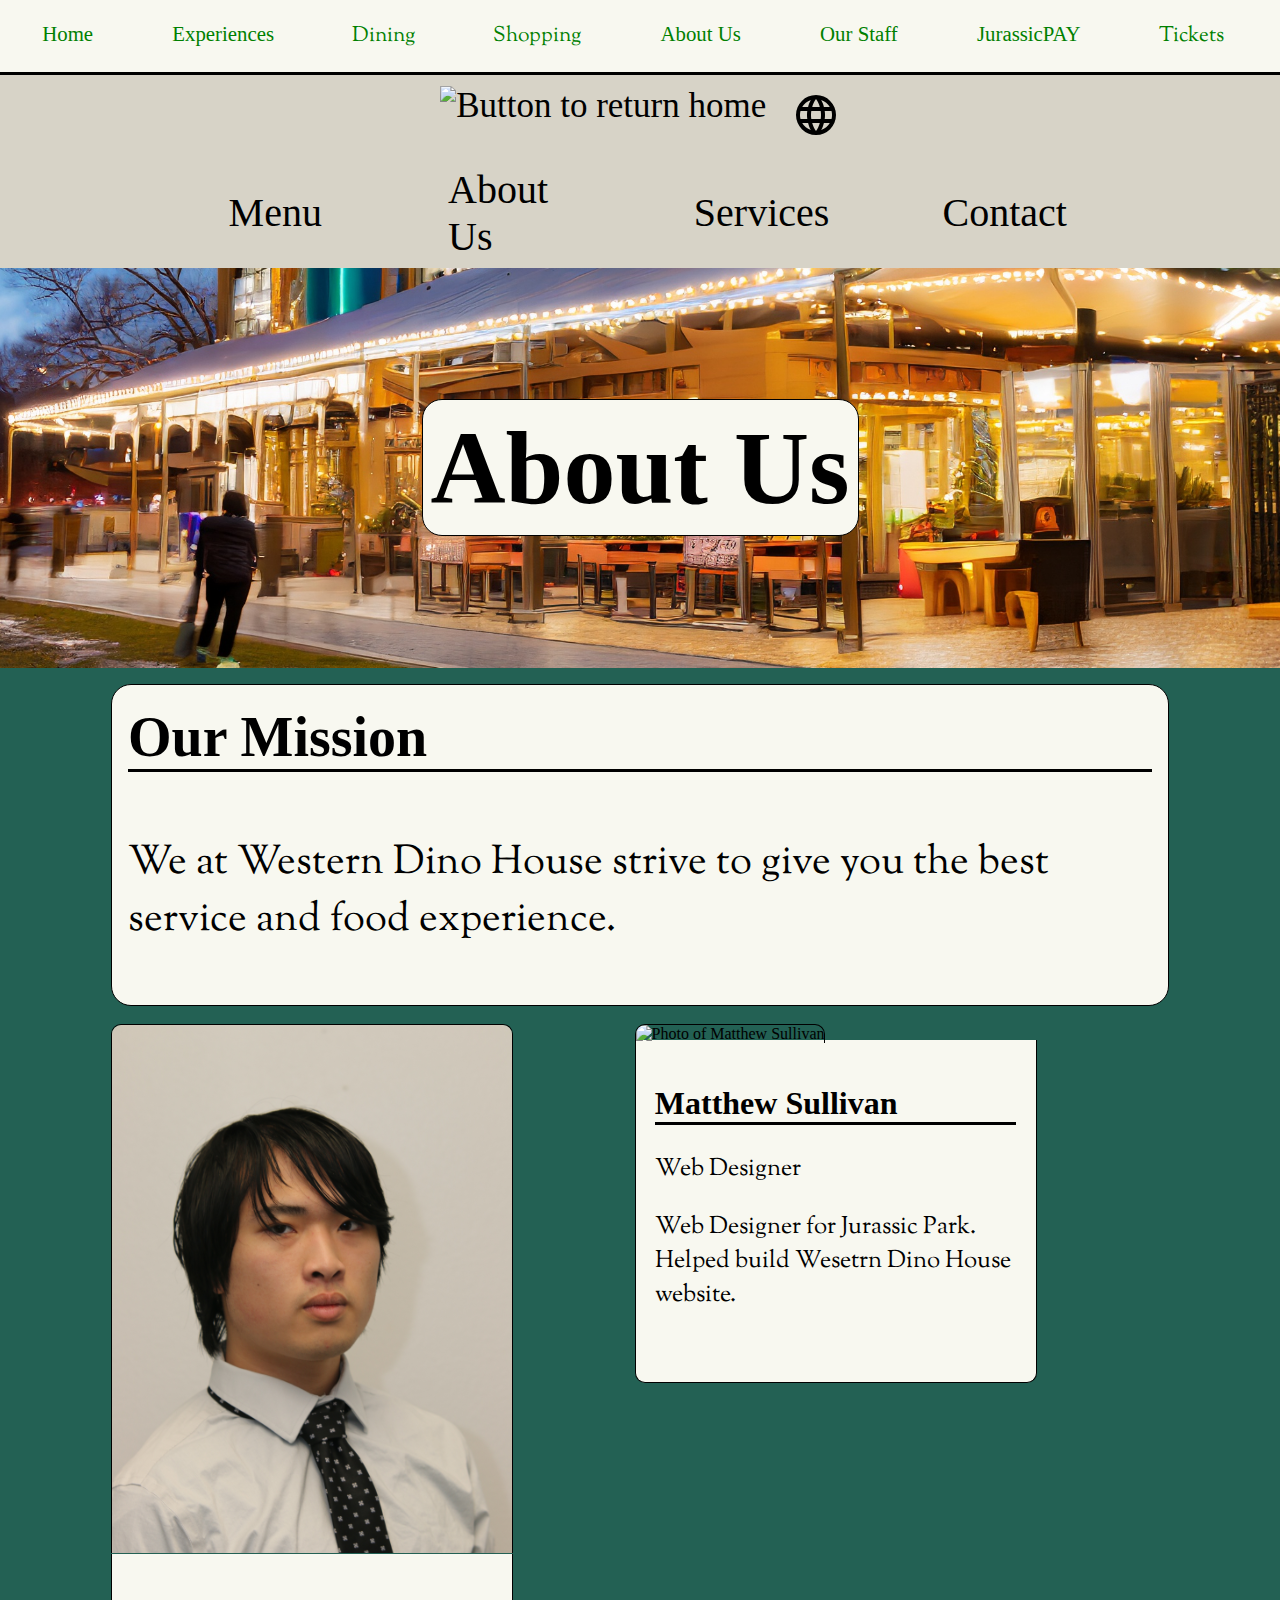
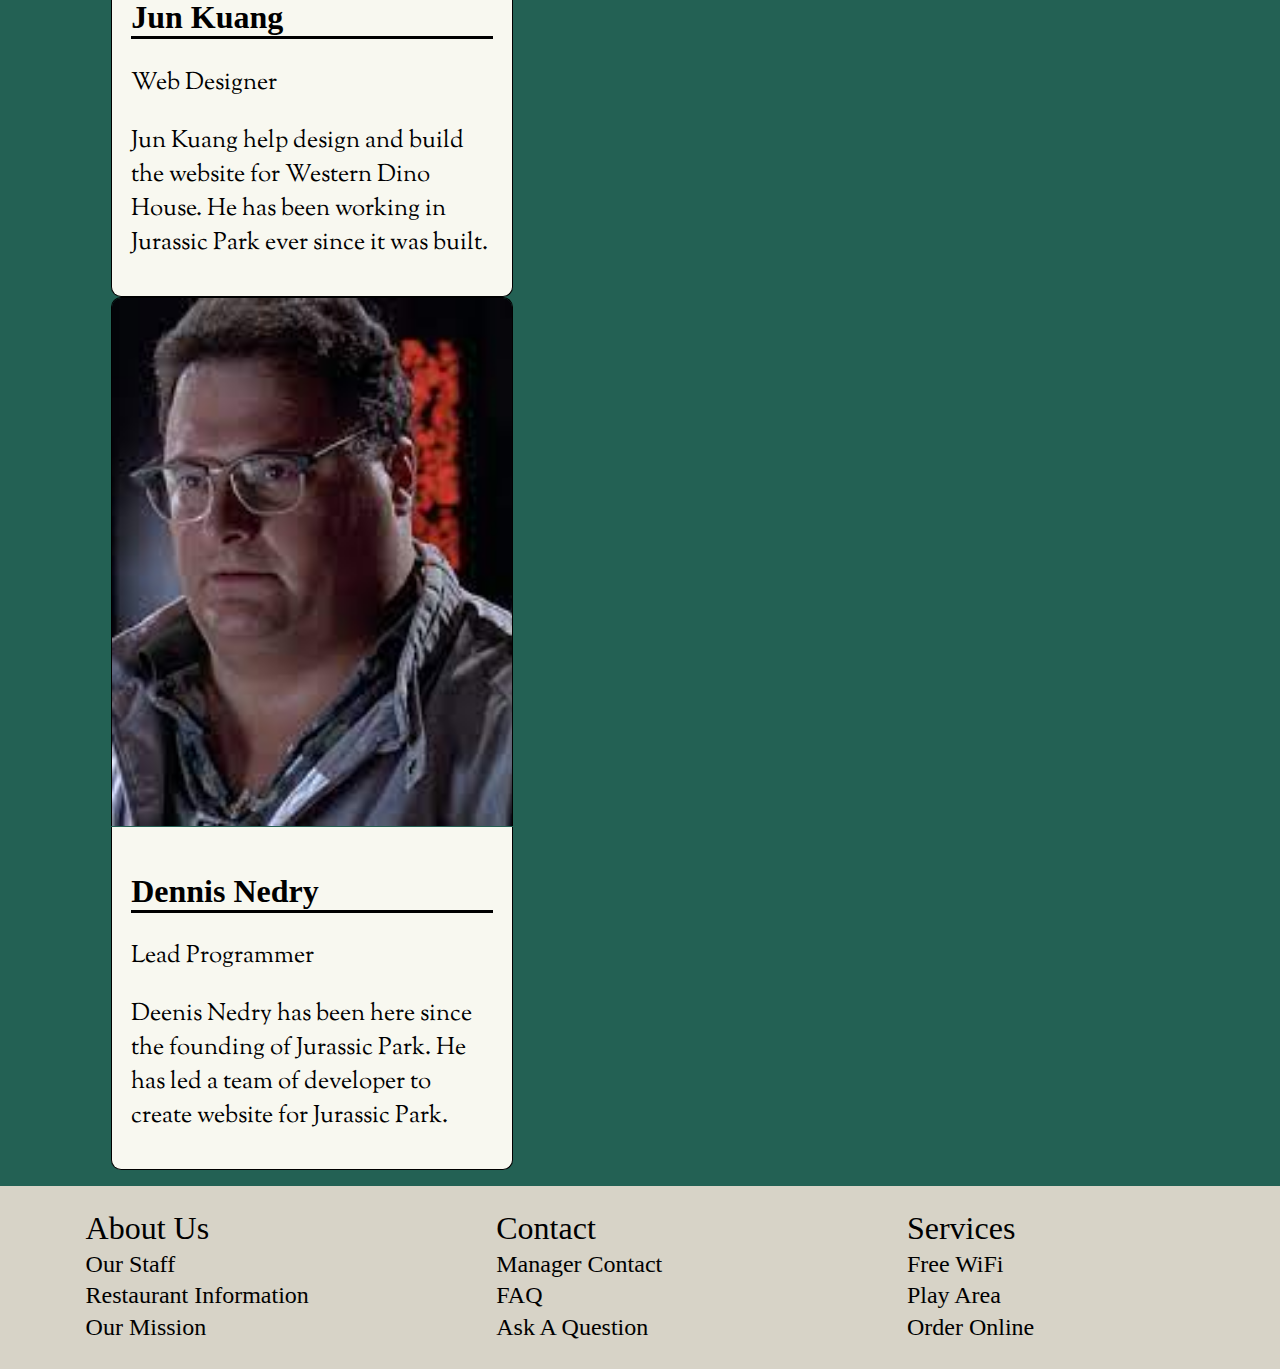
==== commit 4a6d0321: "AAA" ====
--- a/western-dino-house/about.html
+++ b/western-dino-house/about.html
@@ -10,102 +10,106 @@
     <link
         href="https://fonts.googleapis.com/css2?family=Lora:wght@500&family=Open+Sans:ital,wght@1,300&family=Sorts+Mill+Goudy&display=swap"
         rel="stylesheet">
-        <link href="/western-dino-house/css/header.css" rel="stylesheet">
-        <link href="/western-dino-house/css/global.css" rel="stylesheet">
-        <script src="https://kit.fontawesome.com/81a070d2c0.js" crossorigin="anonymous"></script>
-    </head>
-    
-    <body>
-        <header>
-            <section>
-                <nav>
-                    <section class="header">
-                        <p class="headerItem"><a href="index.html"><i class="fa-solid fa-house"></i>&nbsp;Home</a></p>
-                        <p class="headerItem"><a href="experiences.html"><i
-                                    class="fa-solid fa-compass"></i>&nbsp;Experiences</a></p>
-                        <p class="headerItem"><i class="fa-solid fa-utensils"></i>&nbsp;Dining</p>
-                        <p class="headerItem"><i class="fa-solid fa-cart-shopping"></i>&nbsp;Shopping</p>
-                        <p class="headerItem"><a href="about.html"><i class="fa-solid fa-address-card"></i>&nbsp;About
-                                Us</a></p>
-                        <p class="headerItem"><a href="staff.html"><i class="fa-solid fa-users"></i>&nbsp;Our Staff</a></p>
-                        <p class="headerItem"><a href="jurassicpay.html"><i
-                                    class="fa-solid fa-coins"></i>&nbsp;JurassicPAY</a></p>
-                        <p class="headerItem"><i class="fa-solid fa-ticket"></i>&nbsp;Tickets</p>
+    <link href="/western-dino-house/css/header.css" rel="stylesheet">
+    <link href="/western-dino-house/css/global.css" rel="stylesheet">
+    <script src="https://kit.fontawesome.com/81a070d2c0.js" crossorigin="anonymous"></script>
+</head>
+
+<body>
+    <header>
+        <section>
+            <nav>
+                <section class="header">
+                    <p class="headerItem"><a href="index.html"><i class="fa-solid fa-house"></i>&nbsp;Home</a></p>
+                    <p class="headerItem"><a href="experiences.html"><i
+                                class="fa-solid fa-compass"></i>&nbsp;Experiences</a></p>
+                    <p class="headerItem"><i class="fa-solid fa-utensils"></i>&nbsp;Dining</p>
+                    <p class="headerItem"><i class="fa-solid fa-cart-shopping"></i>&nbsp;Shopping</p>
+                    <p class="headerItem"><a href="about.html"><i class="fa-solid fa-address-card"></i>&nbsp;About
+                            Us</a></p>
+                    <p class="headerItem"><a href="staff.html"><i class="fa-solid fa-users"></i>&nbsp;Our Staff</a></p>
+                    <p class="headerItem"><a href="jurassicpay.html"><i
+                                class="fa-solid fa-coins"></i>&nbsp;JurassicPAY</a></p>
+                    <p class="headerItem"><i class="fa-solid fa-ticket"></i>&nbsp;Tickets</p>
+                </section>
+            </nav>
+        </section>
+    </header>
+    <main>
+        <section class="sub-header">
+            <section class="hl">
+                <section class="home">
+                    <a href="/western-dino-house/home.html">
+                        <img class="return" src="/western-dino-house/images/Home.png" alt="Button to return home">
+                    </a>
+                </section>
+                <section class="language">
+                    <span><img class="ln" src="/western-dino-house/images/languageicon.svg"
+                            alt="Button to change language"></span>
+                    <section class="drop-down">
+                        <p class="lnbutton">English</p>
+                        <p class="lnbutton">國語 中文</p>
+                        <p class="lnbutton">हिंदी</p>
+                        <p class="lnbutton">Español</p>
+                        <p class="lnbutton">Français</p>
+                        <p class="lnbutton">اللغة العربية الفصحى</p>
+                        <p class="lnbutton">বাংলা</p>
+                        <p class="lnbutton">Português</p>
+                        <p class="lnbutton">Русский</p>
+                        <p class="lnbutton">اردو</p>
+                        <p class="lnbutton">Bahasa Indonesia</p>
+                        <p class="lnbutton">Deutsch</p>
                     </section>
-                </nav>
-            </section>
-        </header>
-    <section class="sub-header">
-        <section class="hl">
-            <section class="home">
-                <a href="/western-dino-house/home.html">
-                    <img class="return" src="/western-dino-house/images/Home.png" alt="Button to return home">
-                </a>
-            </section>
-            <section class="language">
-                <span><img class="ln" src="/western-dino-house/images/languageicon.svg"
-                        alt="Button to change language"></span>
-                <section class="drop-down">
-                    <p class="lnbutton">English</p>
-                    <p class="lnbutton">國語 中文</p>
-                    <p class="lnbutton">हिंदी</p>
-                    <p class="lnbutton">Español</p>
-                    <p class="lnbutton">Français</p>
-                    <p class="lnbutton">اللغة العربية الفصحى</p>
-                    <p class="lnbutton">বাংলা</p>
-                    <p class="lnbutton">Português</p>
-                    <p class="lnbutton">Русский</p>
-                    <p class="lnbutton">اردو</p>
-                    <p class="lnbutton">Bahasa Indonesia</p>
-                    <p class="lnbutton">Deutsch</p>
                 </section>
             </section>
-        </section>
-        <section class="masc">
-            <a href="/western-dino-house/menu.html">Menu</a>
-            <a href="/western-dino-house/about.html">About Us</a>
-            <a href="/western-dino-house/service.html">Services</a>
-            <a href="/western-dino-house/contact.html">Contact</a>
-        </section>
-    </section>
-
-    <section class="ab">
-        <h1>About Us</h1>
-    </section>
-
-    <section class="mission">
-        <h2>Our Mission</h2>
-        <p>We at Western Dino House strive to give you the best service and food experience.</p>
-    </section>
-    <section class="emp">
-        <section class="push">
-            <img class="pic" src="/western-dino-house/images/june.JPG" alt="Photo of Jun Kuang">
-            <section class="text">
-                <h2>Jun Kuang</h2>
-                <p>Web Designer</p>
-                <p>Jun Kuang help design and build the website for Western Dino House. He has been working in Jurassic
-                    Park
-                    ever
-                    since it was built.</p>
+            <section class="masc">
+                <a href="/western-dino-house/menu.html">Menu</a>
+                <a href="/western-dino-house/about.html">About Us</a>
+                <a href="/western-dino-house/service.html">Services</a>
+                <a href="/western-dino-house/contact.html">Contact</a>
             </section>
         </section>
-        <section class="push">
-            <img class="pic" src="/western-dino-house/images/matthew.JPG" alt="Photo of Matthew Sullivan">
-            <section class="text">
-                <h2>Matthew Sullivan</h2>
-                <p> Web Designer</p>
-                <p>Web Designer for Jurassic Park. Helped build Wesetrn Dino House website.</p>
+
+        <section class="ab">
+            <h1>About Us</h1>
+        </section>
+
+        <section class="mission">
+            <h2>Our Mission</h2>
+            <p>We at Western Dino House strive to give you the best service and food experience.</p>
+        </section>
+        <section class="emp">
+            <section class="push">
+                <img class="pic" src="/western-dino-house/images/june.JPG" alt="Photo of Jun Kuang">
+                <section class="text">
+                    <h2>Jun Kuang</h2>
+                    <p>Web Designer</p>
+                    <p>Jun Kuang help design and build the website for Western Dino House. He has been working in
+                        Jurassic
+                        Park
+                        ever
+                        since it was built.</p>
+                </section>
             </section>
-        </section>
-        <section>
-            <img class="pic" src="/western-dino-house/images/dennis.jfif" alt="Photo of Dennis Nedry">
-            <section class="text">
-                <h2>Dennis Nedry</h2>
-                <p>Lead Programmer</p>
-                <p>Deenis Nedry has been here since the founding of Jurassic Park. He has led a team of developer to
-                    create website for Jurassic Park.</p>
+            <section class="push">
+                <img class="pic" src="/western-dino-house/images/matthew.JPG" alt="Photo of Matthew Sullivan">
+                <section class="text">
+                    <h2>Matthew Sullivan</h2>
+                    <p> Web Designer</p>
+                    <p>Web Designer for Jurassic Park. Helped build Wesetrn Dino House website.</p>
+                </section>
             </section>
-        </section>
+            <section>
+                <img class="pic" src="/western-dino-house/images/dennis.jfif" alt="Photo of Dennis Nedry">
+                <section class="text">
+                    <h2>Dennis Nedry</h2>
+                    <p>Lead Programmer</p>
+                    <p>Deenis Nedry has been here since the founding of Jurassic Park. He has led a team of developer to
+                        create website for Jurassic Park.</p>
+                </section>
+            </section>
+    </main>
+
 
 
     </section>
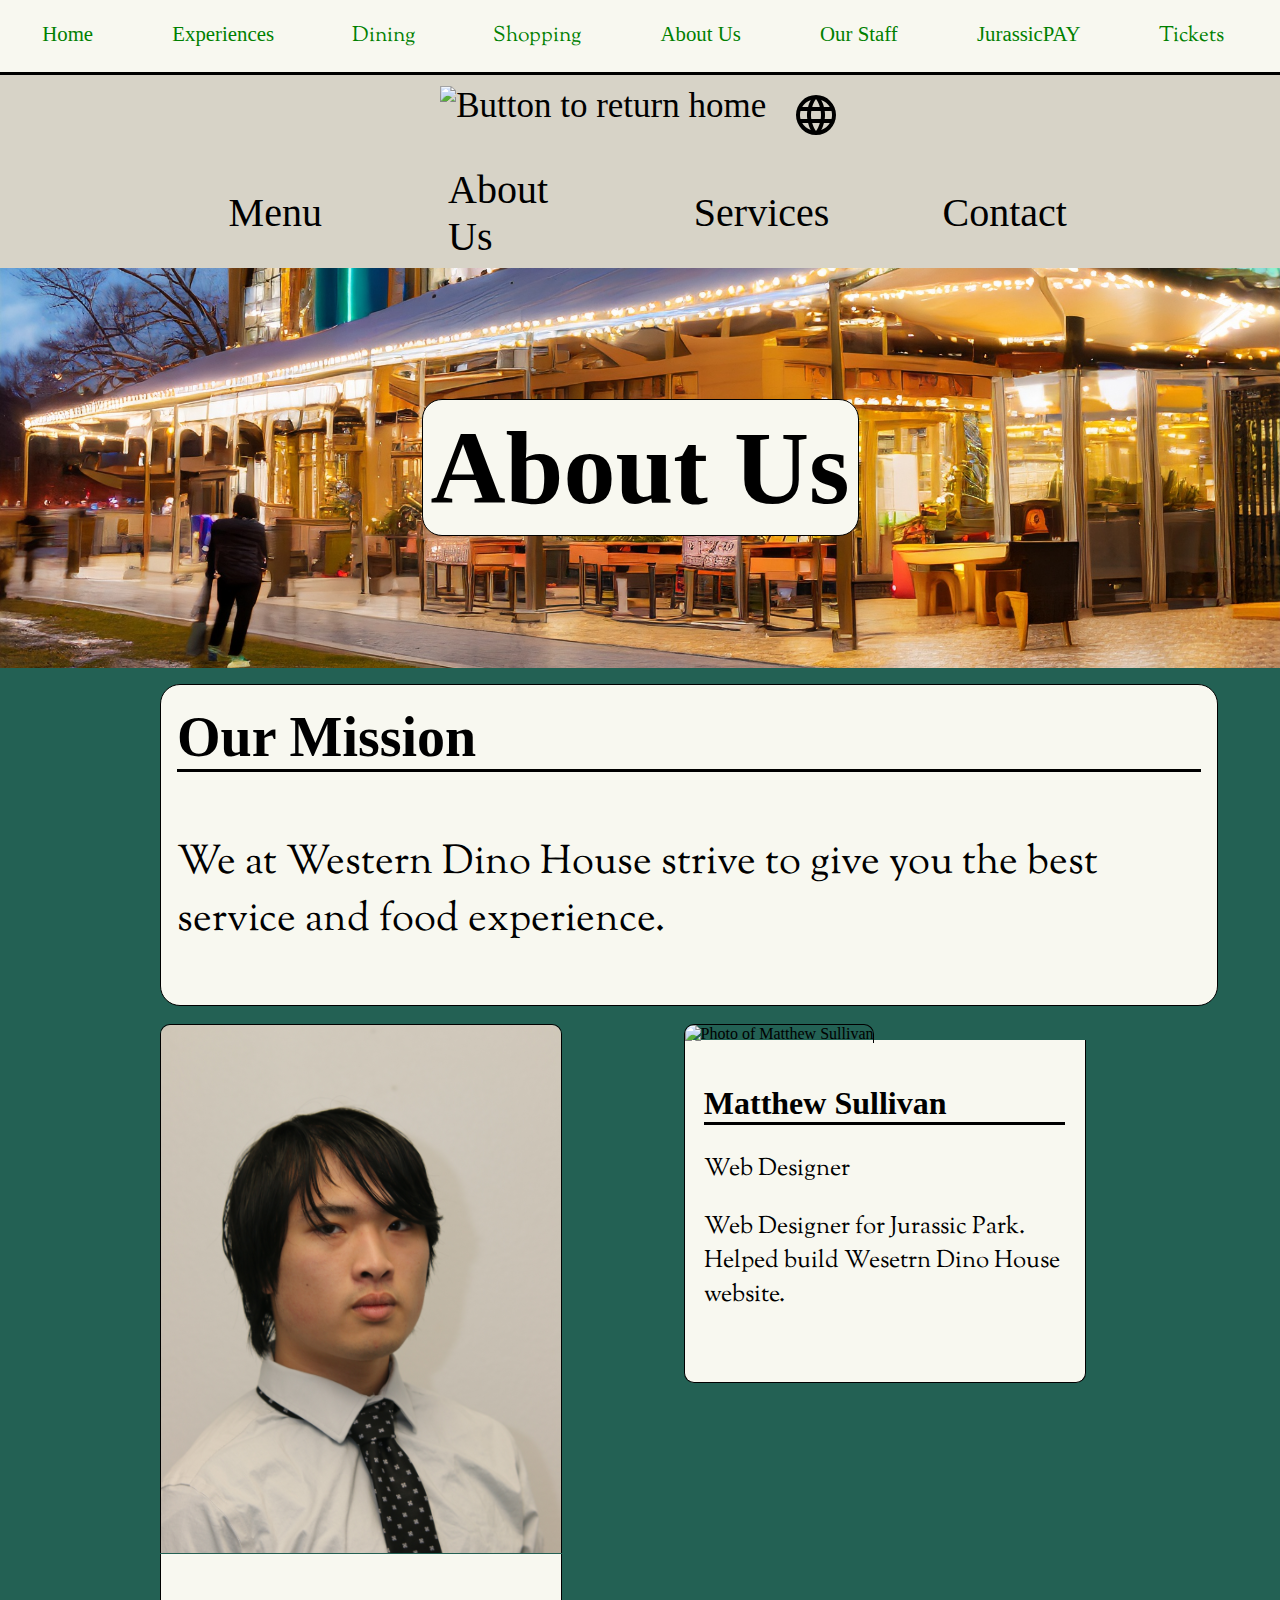
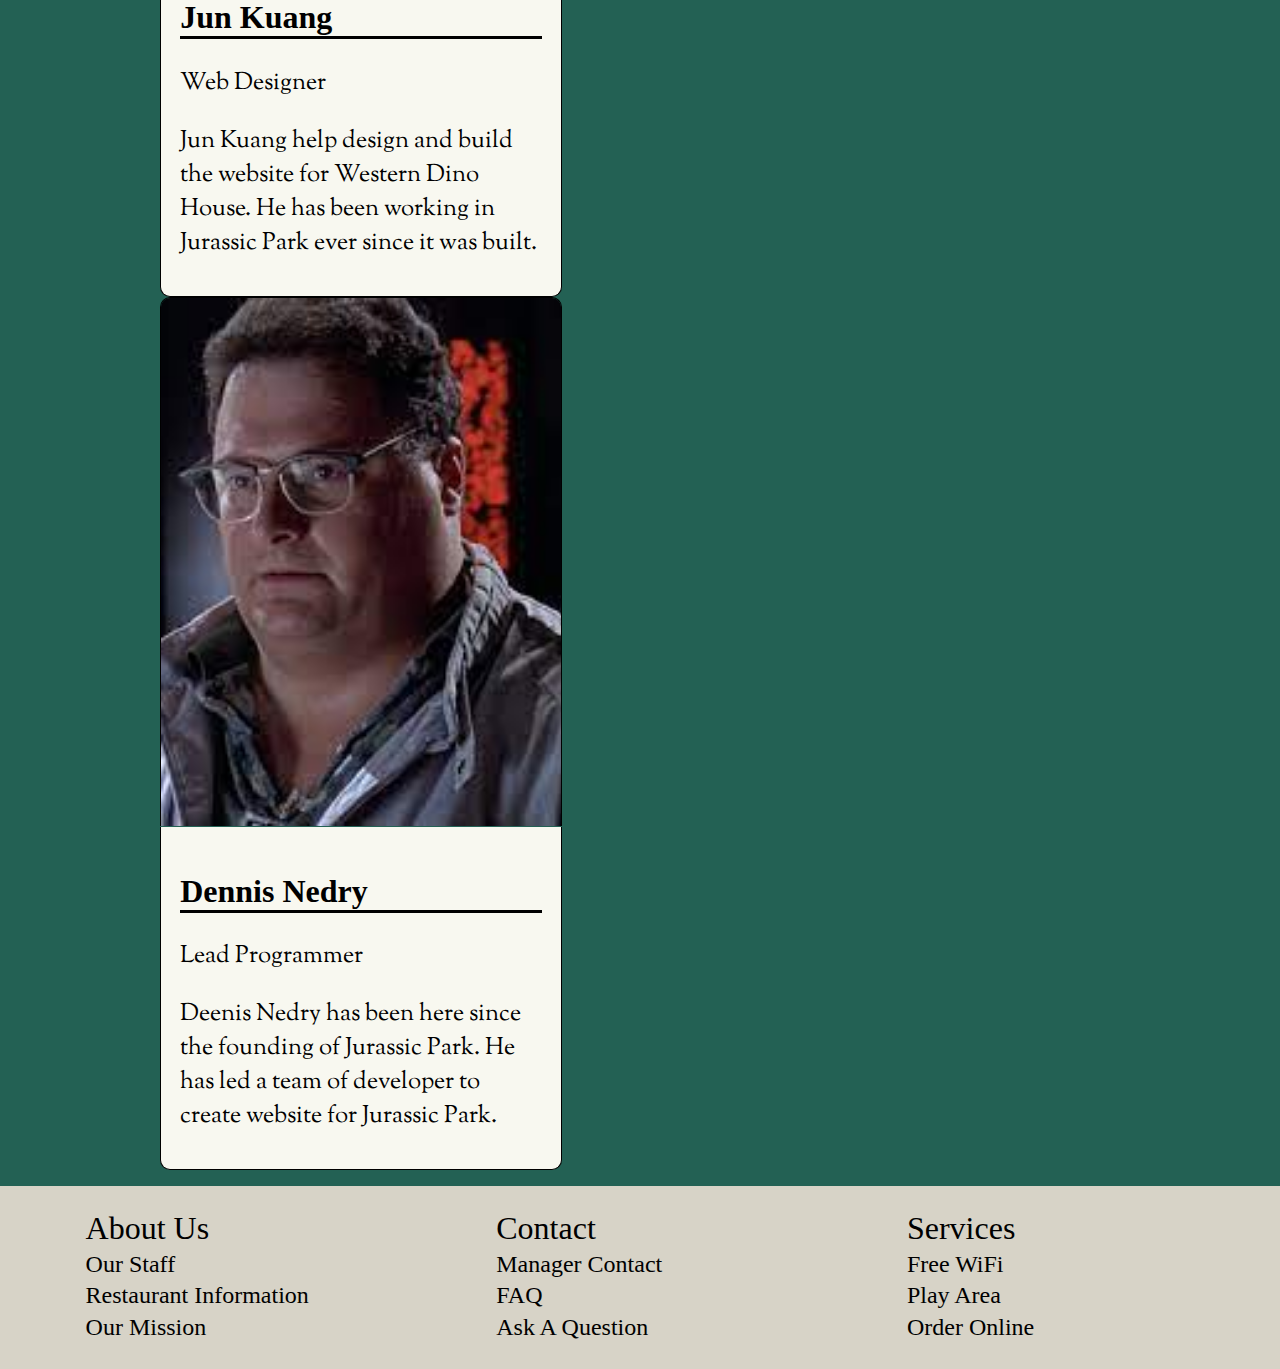
==== commit 01a4c2ff: "about" ====
--- a/western-dino-house/about.html
+++ b/western-dino-house/about.html
@@ -35,44 +35,43 @@
             </nav>
         </section>
     </header>
-    <main>
-        <section class="sub-header">
-            <section class="hl">
-                <section class="home">
-                    <a href="/western-dino-house/home.html">
-                        <img class="return" src="/western-dino-house/images/Home.png" alt="Button to return home">
-                    </a>
-                </section>
-                <section class="language">
-                    <span><img class="ln" src="/western-dino-house/images/languageicon.svg"
-                            alt="Button to change language"></span>
-                    <section class="drop-down">
-                        <p class="lnbutton">English</p>
-                        <p class="lnbutton">國語 中文</p>
-                        <p class="lnbutton">हिंदी</p>
-                        <p class="lnbutton">Español</p>
-                        <p class="lnbutton">Français</p>
-                        <p class="lnbutton">اللغة العربية الفصحى</p>
-                        <p class="lnbutton">বাংলা</p>
-                        <p class="lnbutton">Português</p>
-                        <p class="lnbutton">Русский</p>
-                        <p class="lnbutton">اردو</p>
-                        <p class="lnbutton">Bahasa Indonesia</p>
-                        <p class="lnbutton">Deutsch</p>
-                    </section>
+    <section class="sub-header">
+        <section class="hl">
+            <section class="home">
+                <a href="/western-dino-house/home.html">
+                    <img class="return" src="/western-dino-house/images/Home.png" alt="Button to return home">
+                </a>
+            </section>
+            <section class="language">
+                <span><img class="ln" src="/western-dino-house/images/languageicon.svg"
+                        alt="Button to change language"></span>
+                <section class="drop-down">
+                    <p class="lnbutton">English</p>
+                    <p class="lnbutton">國語 中文</p>
+                    <p class="lnbutton">हिंदी</p>
+                    <p class="lnbutton">Español</p>
+                    <p class="lnbutton">Français</p>
+                    <p class="lnbutton">اللغة العربية الفصحى</p>
+                    <p class="lnbutton">বাংলা</p>
+                    <p class="lnbutton">Português</p>
+                    <p class="lnbutton">Русский</p>
+                    <p class="lnbutton">اردو</p>
+                    <p class="lnbutton">Bahasa Indonesia</p>
+                    <p class="lnbutton">Deutsch</p>
                 </section>
             </section>
-            <section class="masc">
-                <a href="/western-dino-house/menu.html">Menu</a>
-                <a href="/western-dino-house/about.html">About Us</a>
-                <a href="/western-dino-house/service.html">Services</a>
-                <a href="/western-dino-house/contact.html">Contact</a>
-            </section>
         </section>
-
-        <section class="ab">
-            <h1>About Us</h1>
+        <section class="masc">
+            <a href="/western-dino-house/menu.html">Menu</a>
+            <a href="/western-dino-house/about.html">About Us</a>
+            <a href="/western-dino-house/service.html">Services</a>
+            <a href="/western-dino-house/contact.html">Contact</a>
         </section>
+    </section>
+    <section class="ab">
+        <h1>About Us</h1>
+    </section>
+    <main>
 
         <section class="mission">
             <h2>Our Mission</h2>
--- a/western-dino-house/css/about.css
+++ b/western-dino-house/css/about.css
@@ -213,17 +213,11 @@
     border-bottom: solid;
 }
 
-/* .lnbutton{
-    border-top: solid;
-    text-wrap: nowrap;
-}
-.lnbutton:hover{
-   background-color: #F8F8F0;
-}
-.ln:hover{
-    background-color: #F8F8F0;
-    border-radius: 0.5rem;
-} */
+main {
+    display: flex;
+    flex-flow: column wrap;
+    max-width: 95vw;
+}
 
 .hl {
     display: flex;
